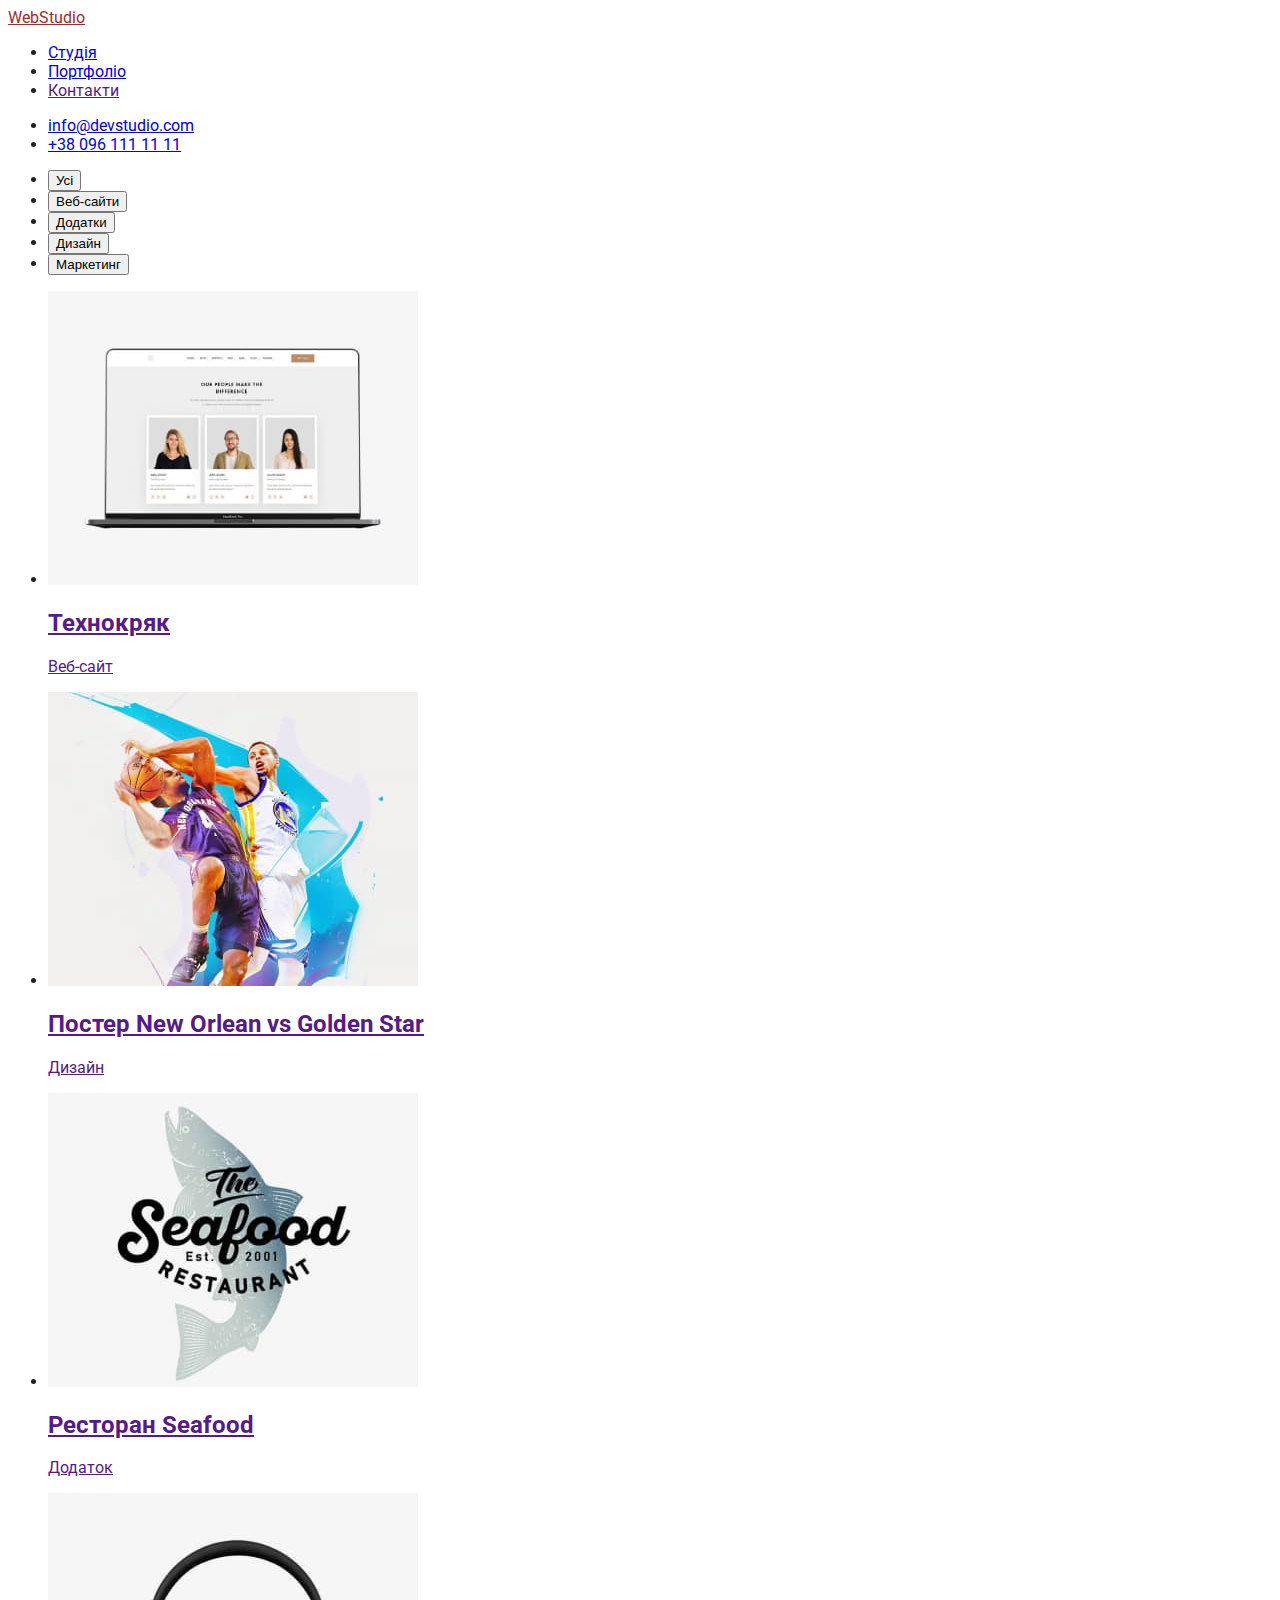
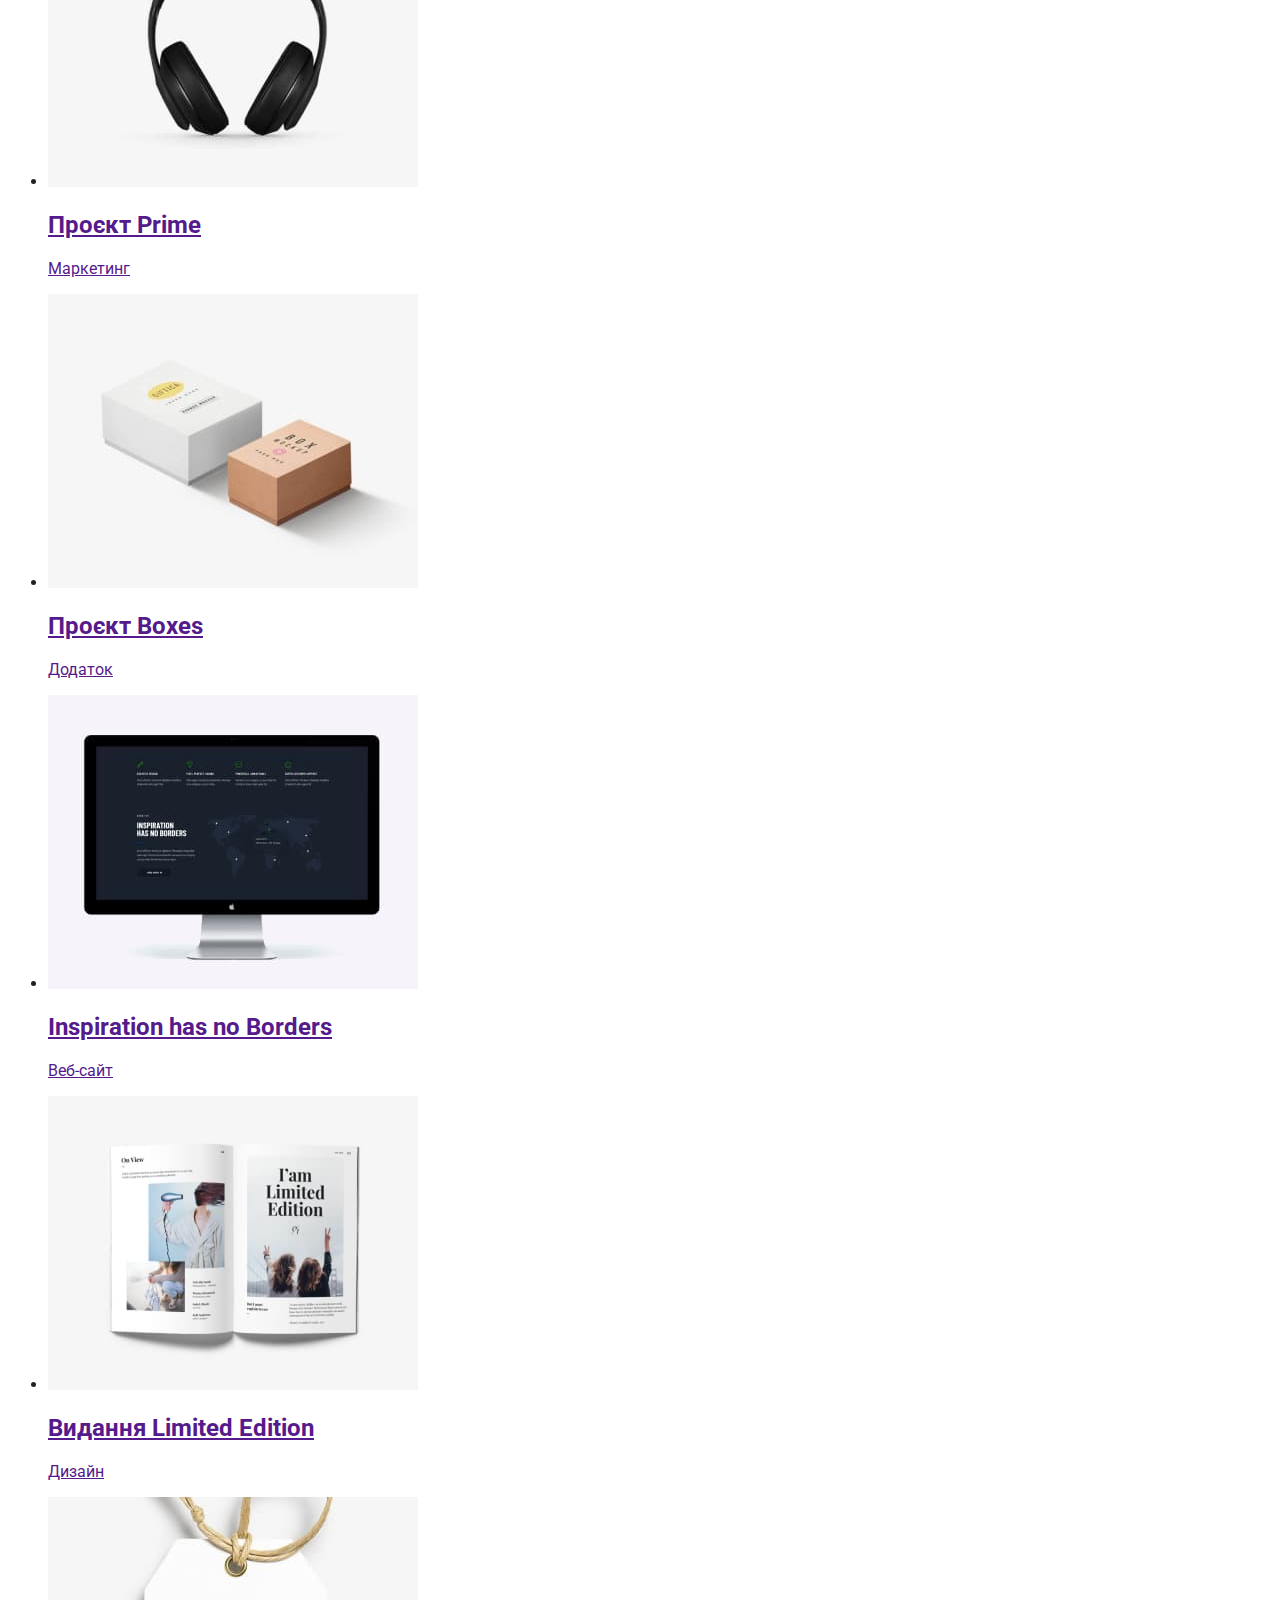
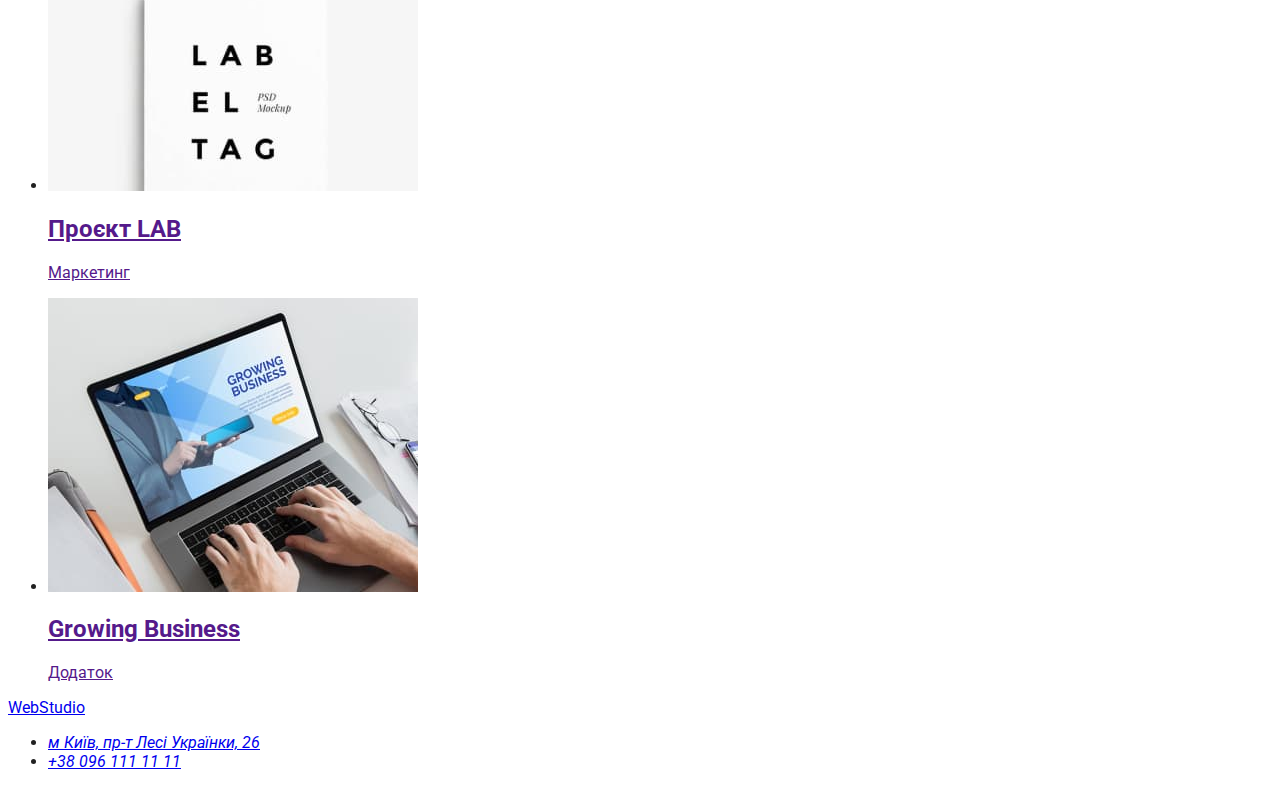
==== portfolio.html @ 3c9c964d "7" ====
<!DOCTYPE html>
<html lang="en">
<head>
    <meta charset="UTF-8">
    <meta http-equiv="X-UA-Compatible" content="IE=edge">
    <meta name="viewport" content="width=device-width, initial-scale=1.0">
    <title>portfolio</title>
        <link rel="preconnect" href="https://fonts.googleapis.com">
        <link rel="preconnect" href="https://fonts.gstatic.com" crossorigin>
        <link href="https://fonts.googleapis.com/css2?family=Raleway:wght@700&family=Roboto:wght@400;500;700;900&display=swap" rel="stylesheet">
        <link rel="stylesheet" href="./css/styles.css">
</head>
<body>
        <!-- header -->
        <header>
            <nav>
                <a href="./index.html" class="logo">WebStudio</a>
                <ul>
                    <li><a href="./index.html">Студія</a></li>
                    <li><a href="./portfolio.html">Портфоліо</a></li>
                    <li><a href="">Контакти</a></li>
                </ul>
            </nav>
            <ul>
                <li><a href="mailto:info@devstudio.com">info@devstudio.com</a></li>
                <li><a href="tel:+380961111111">+38 096 111 11 11</a></li>
            </ul>
        </header>
        <!-- main -->
        <main>
            <!-- navigation -->
            <ul>
                <li><button type="button">Усі</button></li>
                <li><button type="button">Веб-сайти</button></li>
                <li><button type="button">Додатки</button></li>
                <li><button type="button">Дизайн</button></li>
                <li><button type="button">Маркетинг</button></li>
            </ul>
            <!-- main content -->
            <ul>
                <li>
                    <a href="">
                        <img src="./images/tehnockryak.jpg" alt="tehnockryak" width="370">
                        <h2>Технокряк</h2>
                        <p>Веб-сайт</p>
                    </a>
                </li>
                <li>
                    <a href="">
                        <img src="./images/poster.jpg" alt="poster" width="370">
                        <h2>Постер New Orlean vs Golden Star</h2>
                        <p>Дизайн</p>
                    </a>
                </li>
                <li>
                    <a href="">
                        <img src="./images/seafood.jpg" alt="seafood" width="370">
                        <h2>Ресторан Seafood</h2>
                        <p>Додаток</p>
                    </a>
                </li>
                <li>
                    <a href="">
                        <img src="./images/prime.jpg" alt="prime" width="370">
                        <h2>Проєкт Prime</h2>
                        <p>Маркетинг</p>
                    </a>
                </li>
                <li>
                    <a href="">
                        <img src="./images/boxes.jpg" alt="boxes" width="370">
                        <h2>Проєкт Boxes</h2>
                        <p>Додаток</p>
                    </a>
                </li>
                <li>
                    <a href="">
                        <img src="./images/inspiration.jpg" alt="inspiration" width="370">
                        <h2>Inspiration has no Borders</h2>
                        <p>Веб-сайт</p>
                    </a>
                </li>
                <li>
                    <a href="">
                        <img src="./images/izdanie.jpg" alt="izdanie" width="370">
                        <h2>Видання Limited Edition</h2>
                        <p>Дизайн</p>
                    </a>
                </li>
                <li>
                    <a href="">
                        <img src="./images/projekt-lab.jpg" alt="projekt-lab" width="370">
                        <h2>Проєкт LAB</h2>
                        <p>Маркетинг</p>
                    </a>
                </li>
                <li>
                    <a href="">
                        <img src="./images/growing-business.jpg" alt="growing-business" width="370">
                        <h2>Growing Business</h2>
                        <p>Додаток</p>
                    </a>
                </li>
            </ul>
        </main>
        <footer>
            <a href="./index.html">WebStudio</a>
            <address>
                <ul>
                    <li><a href=«посилання на google map" target="_blank" rel="noopener noreferrer">м Київ, пр-т Лесі Українки, 26</a></li>
                    <li><a href="tel:+380961111111">+38 096 111 11 11</a></li>
                </ul>
            </address>
        </footer>
</body>
</html>
---- css/styles.css ----
body {
    color: #212121;
    font-family: 'Raleway', sans-serif;
    font-family: 'Roboto', sans-serif;
}
/* portfolio */
.logo {
    color:brown;
    Font size: 26px;
    Line height: 31px;
    Line height: 100%;
    Align: Left;
    Vertical align: Top;
    Letter spacing: 3%;
}
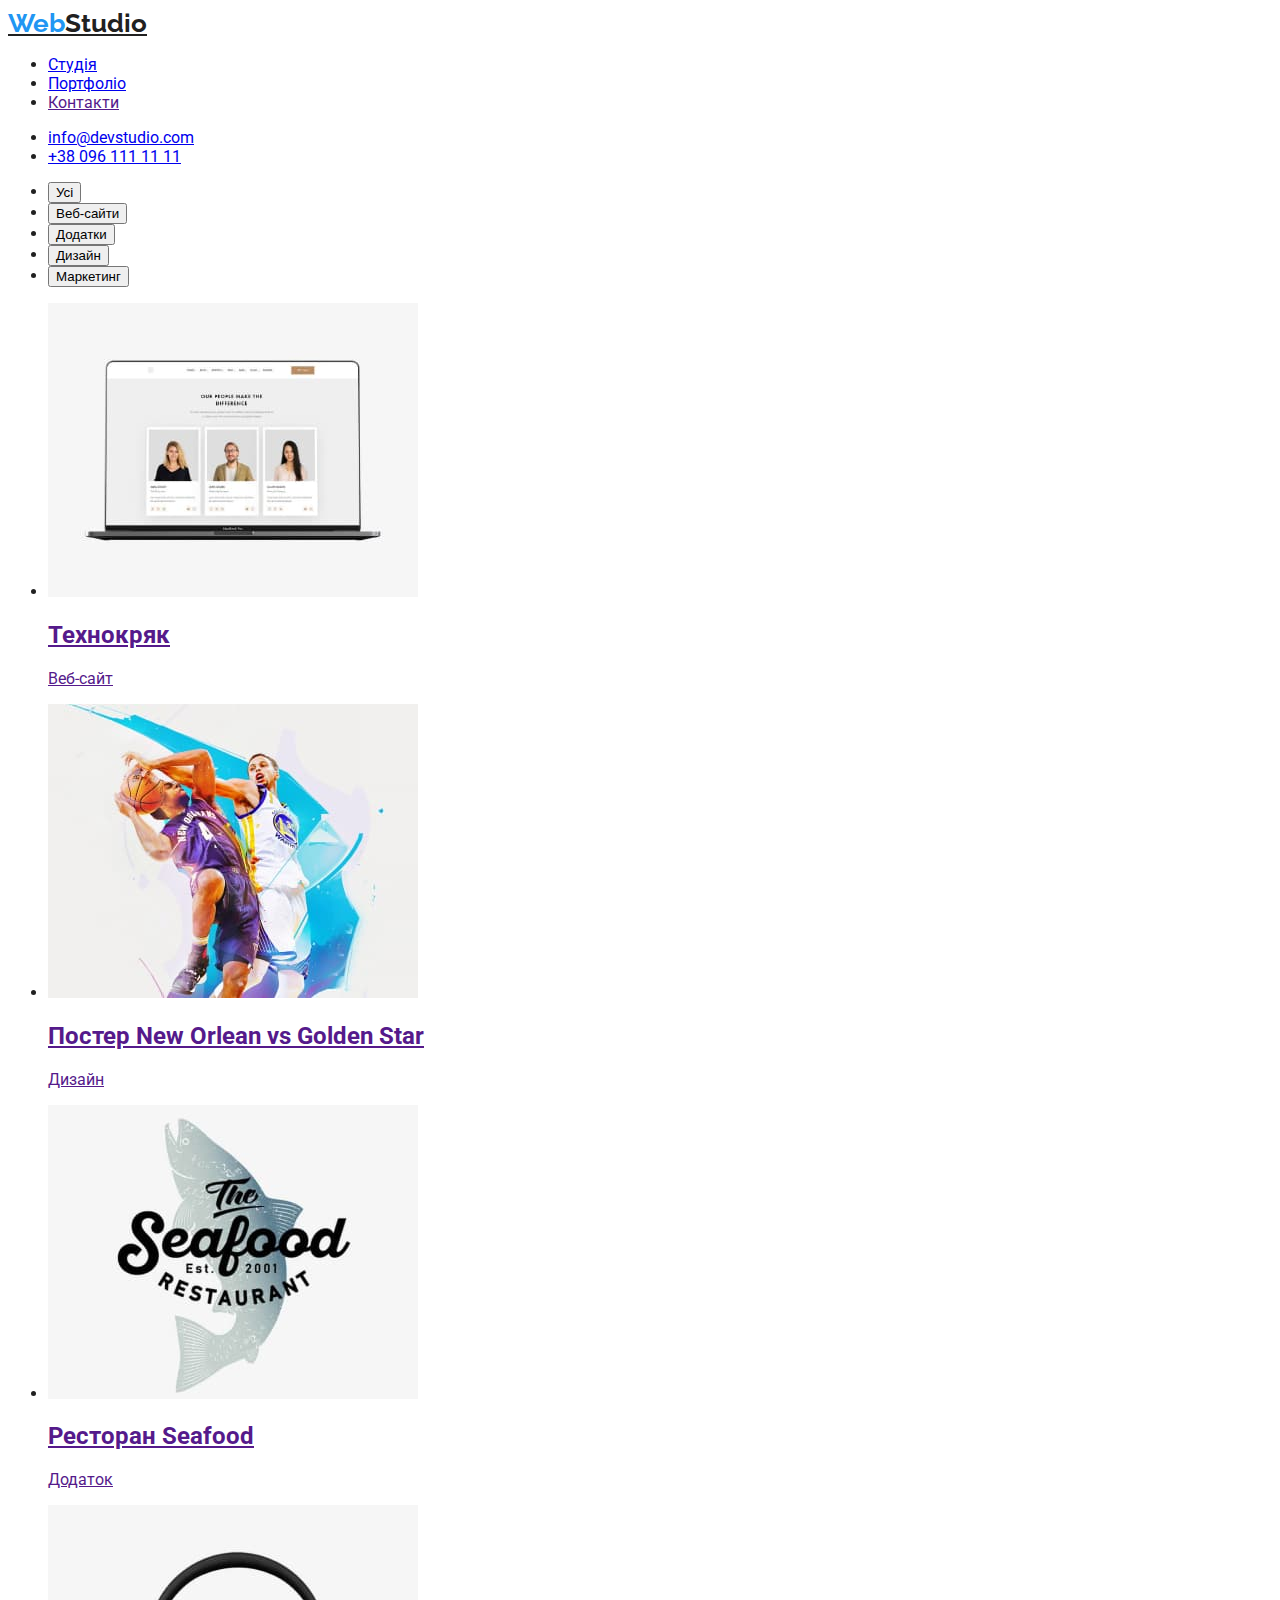
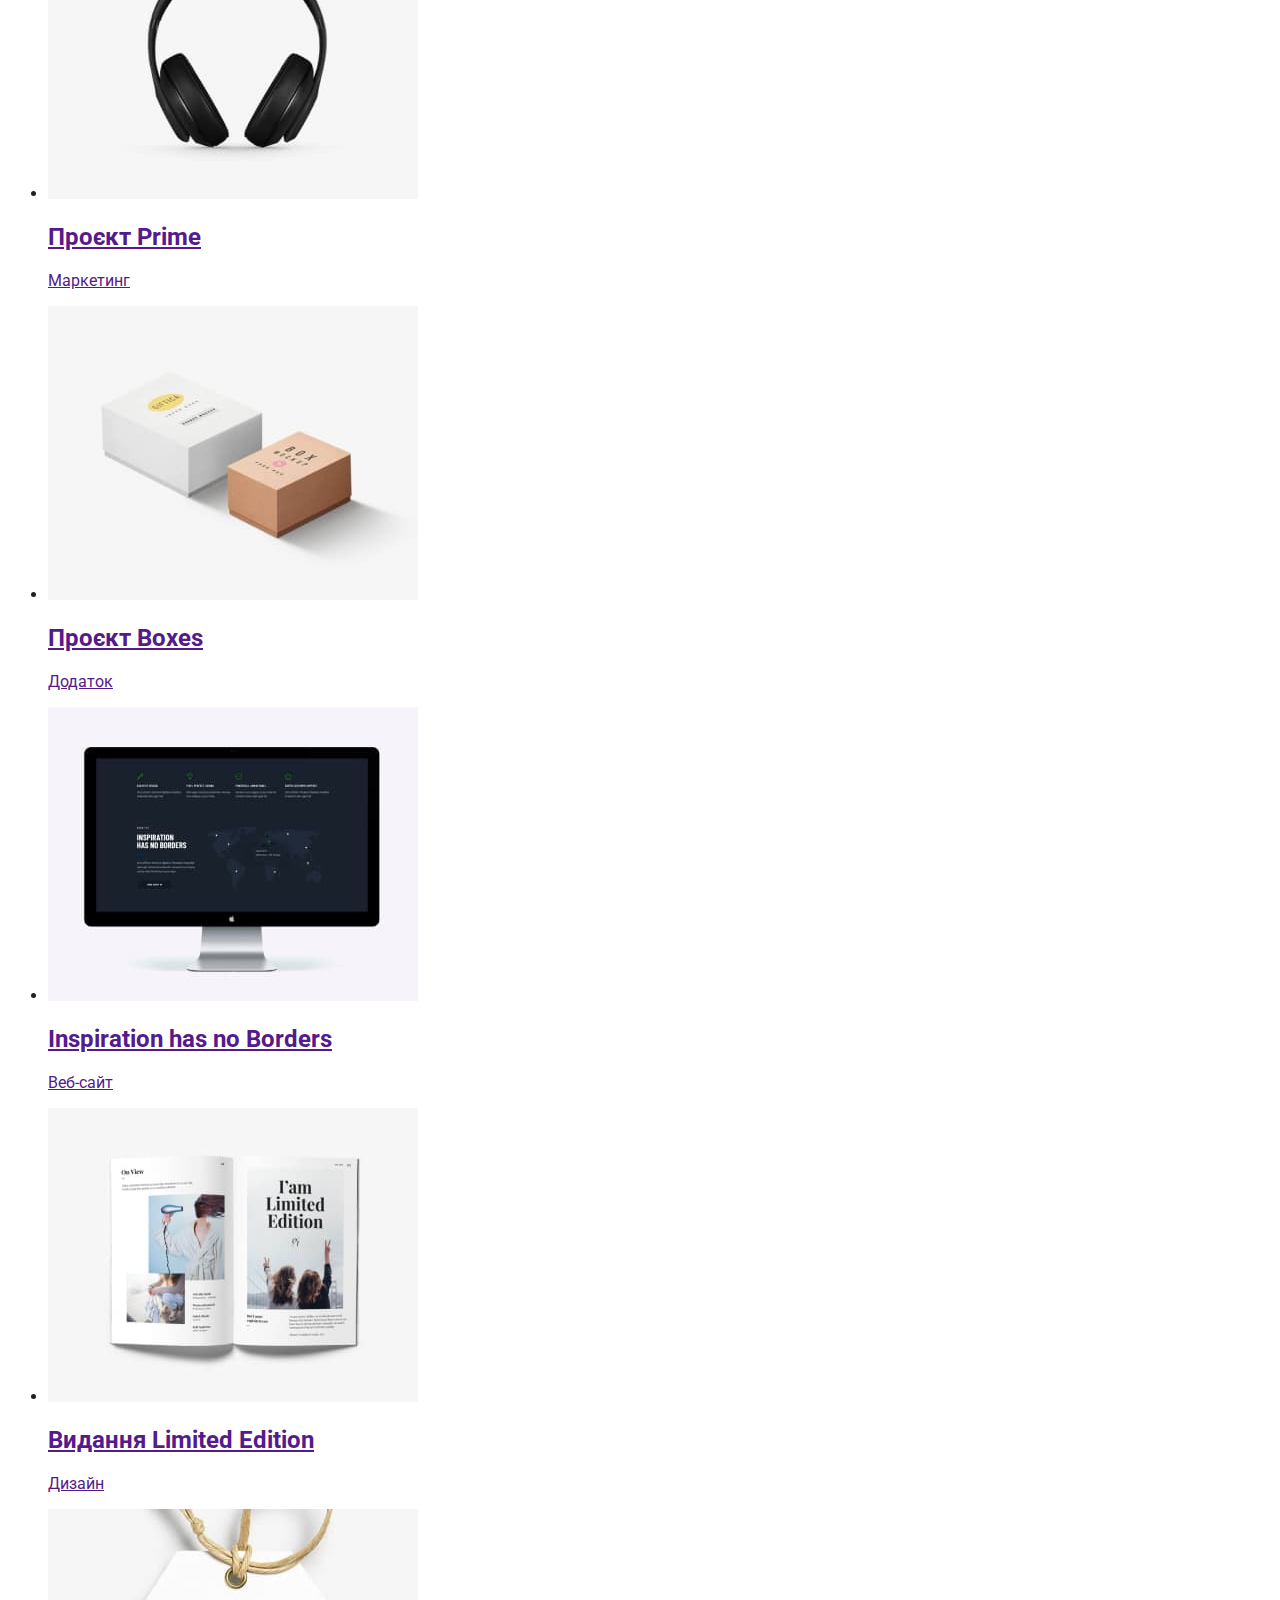
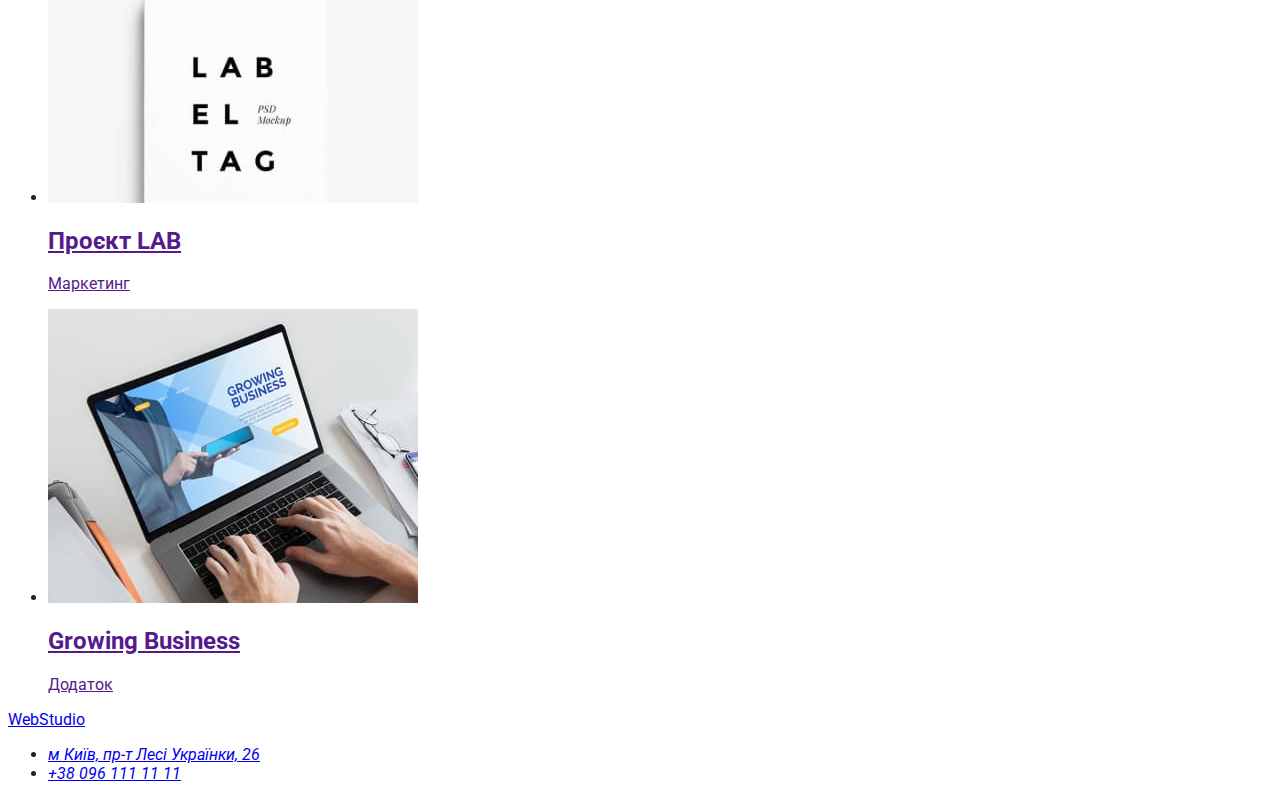
==== commit a4f94503: "as" ====
--- a/portfolio.html
+++ b/portfolio.html
@@ -14,14 +14,14 @@
         <!-- header -->
         <header>
             <nav>
-                <a href="./index.html" class="logo">WebStudio</a>
+                <a href="./index.html" class="logo"><span class="logo-web">Web</span><span class="logo-studio">Studio</span></a>
                 <ul>
                     <li><a href="./index.html">Студія</a></li>
                     <li><a href="./portfolio.html">Портфоліо</a></li>
                     <li><a href="">Контакти</a></li>
                 </ul>
             </nav>
-            <ul>
+            <ul class="contact">
                 <li><a href="mailto:info@devstudio.com">info@devstudio.com</a></li>
                 <li><a href="tel:+380961111111">+38 096 111 11 11</a></li>
             </ul>
--- a/css/styles.css
+++ b/css/styles.css
@@ -1,16 +1,16 @@
-
 body {
     color: #212121;
     font-family: 'Raleway', sans-serif;
     font-family: 'Roboto', sans-serif;
 }
-/* portfolio */
+
 .logo {
-    color:brown;
-    Font size: 26px;
-    Line height: 31px;
-    Line height: 100%;
-    Align: Left;
-    Vertical align: Top;
-    Letter spacing: 3%;
+    font-family: 'Raleway';
+    color: #212121;
+    font-weight: 700;
+    font-size: 26px;
+    line-height: 1.19;
+}
+.logo-web {
+    color: #2196f3;
 }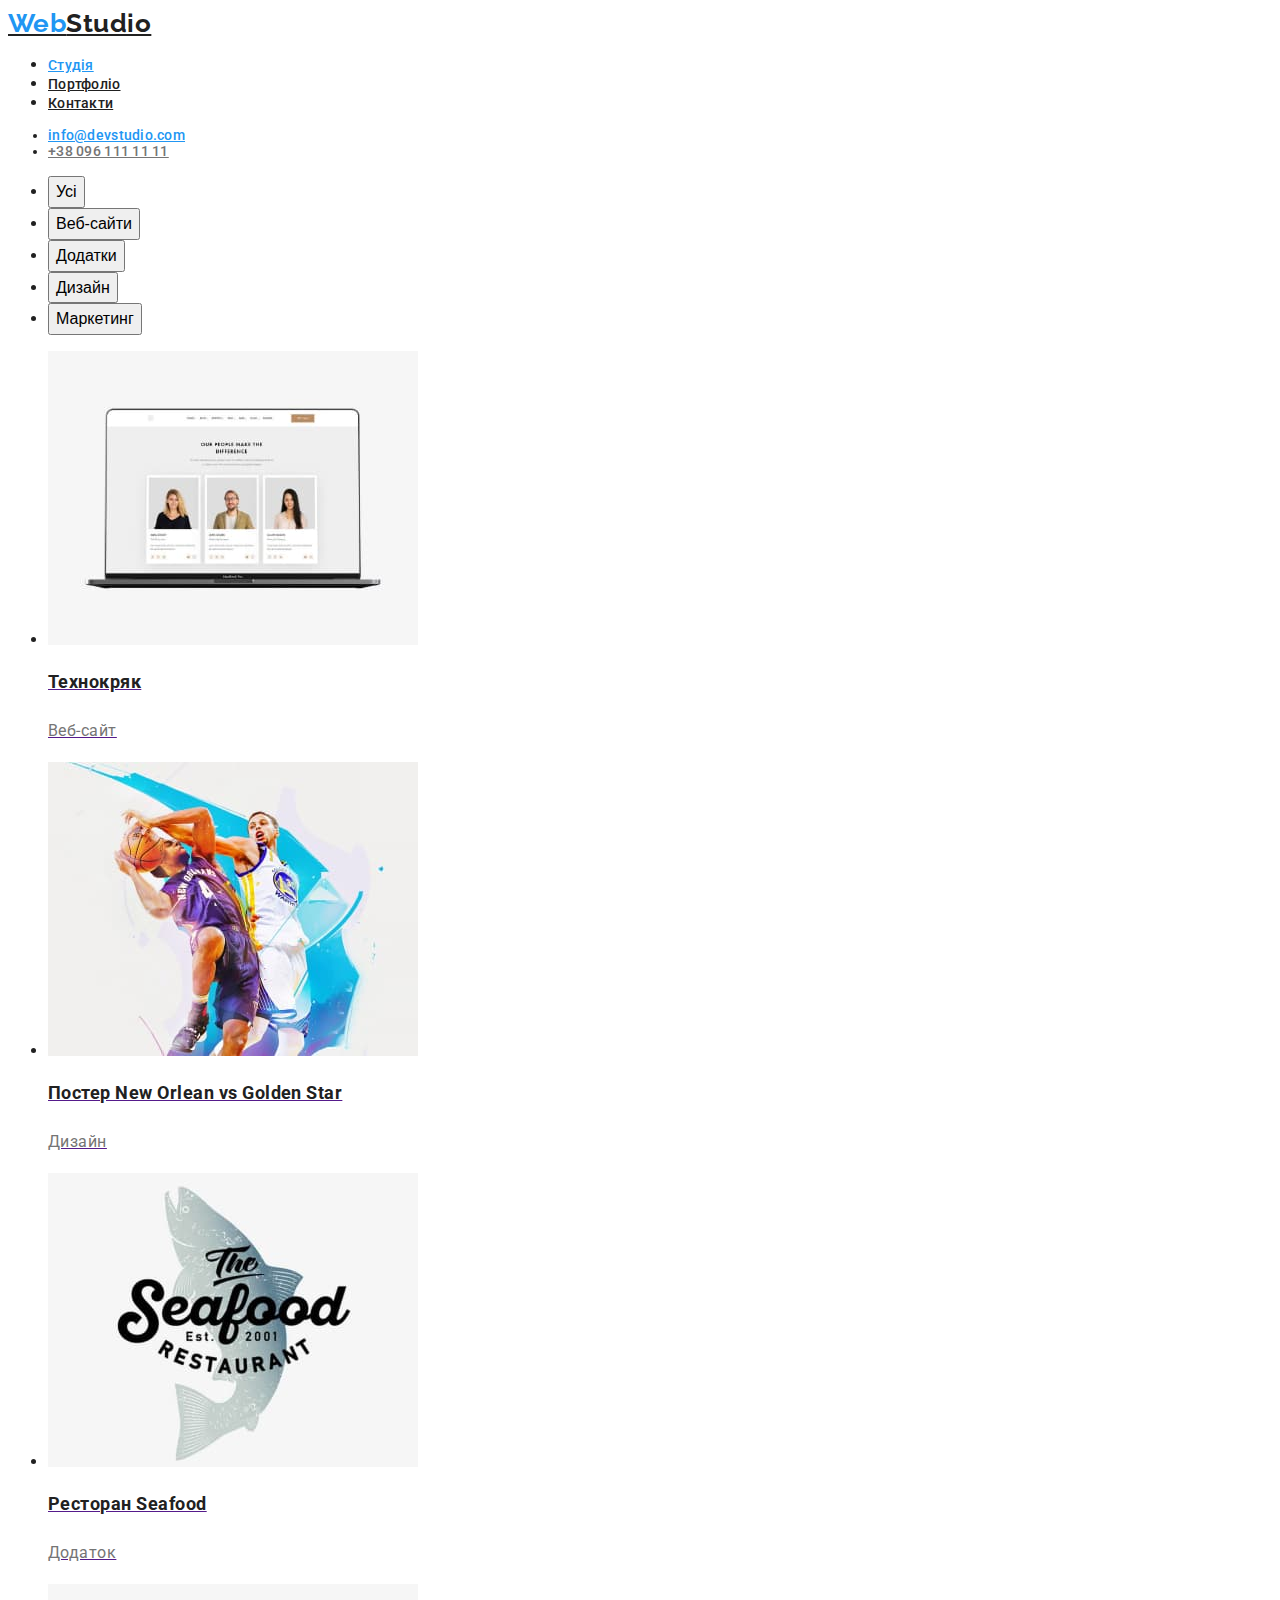
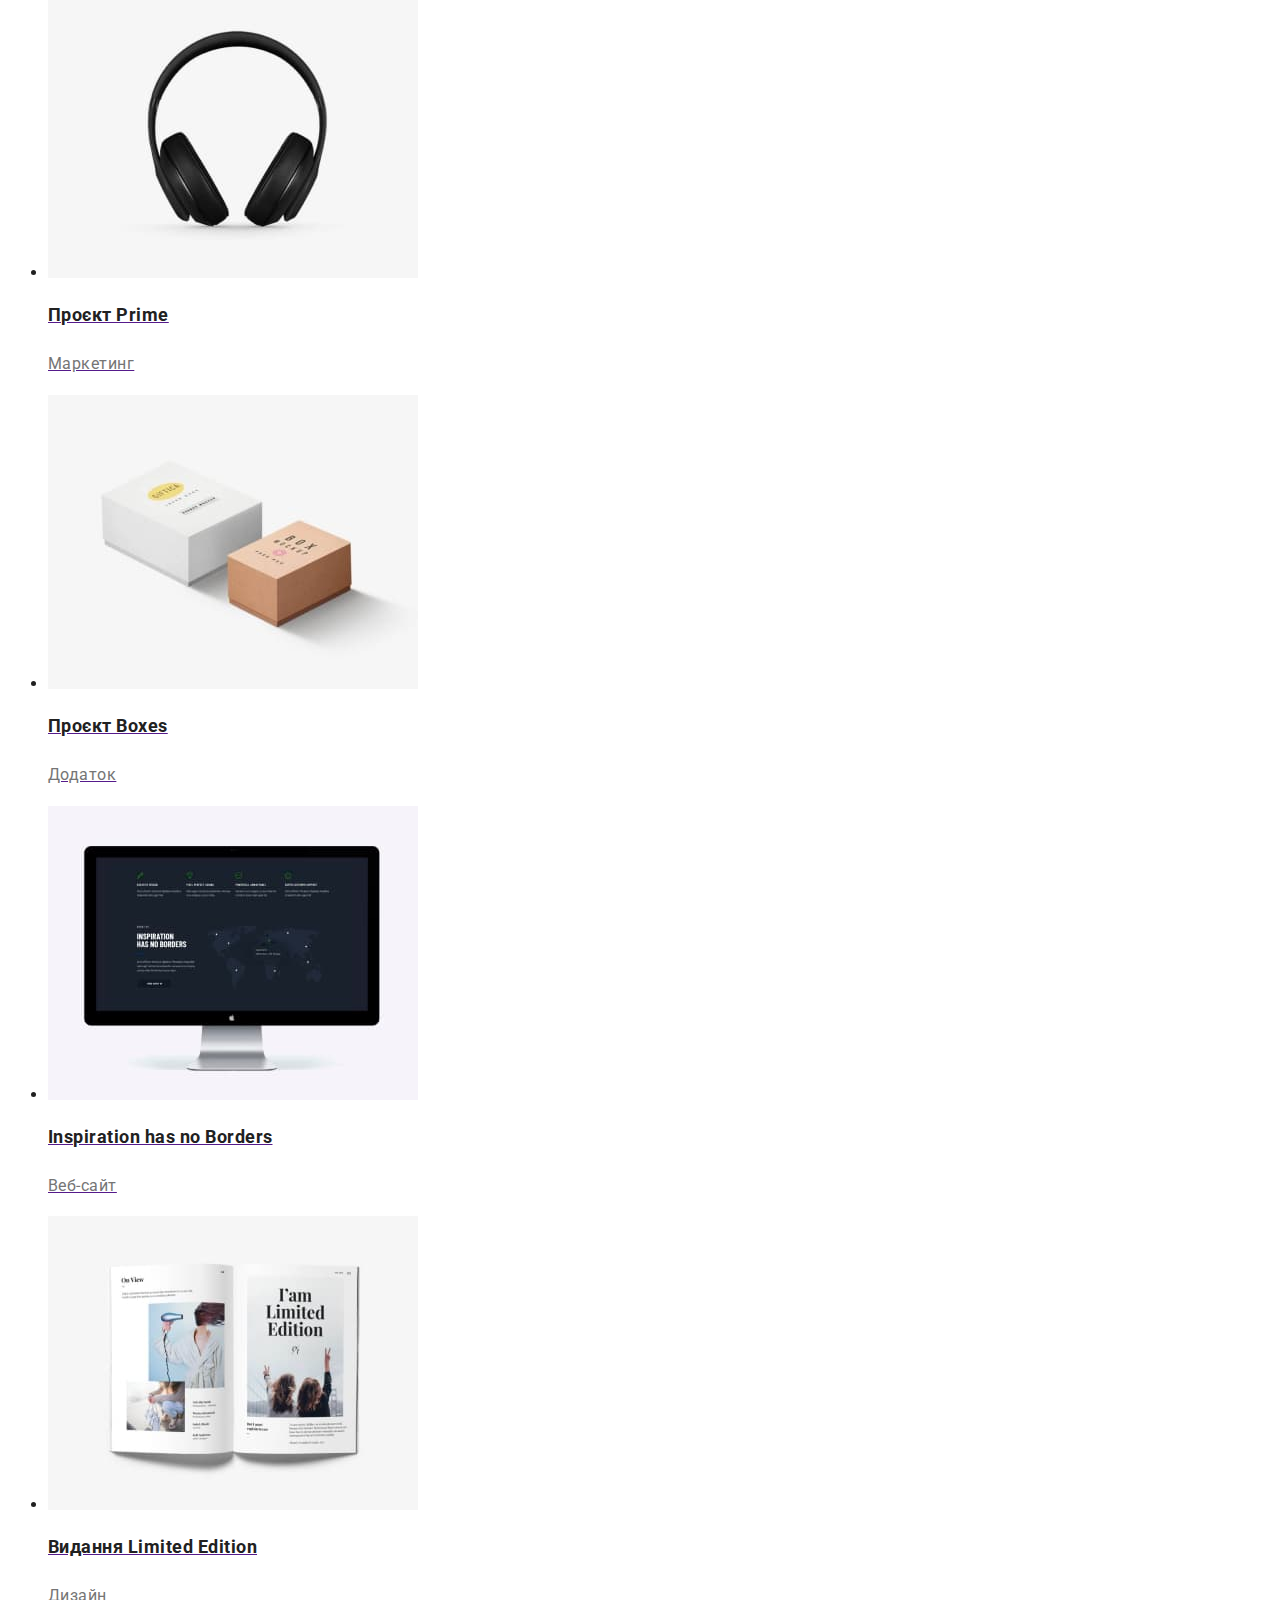
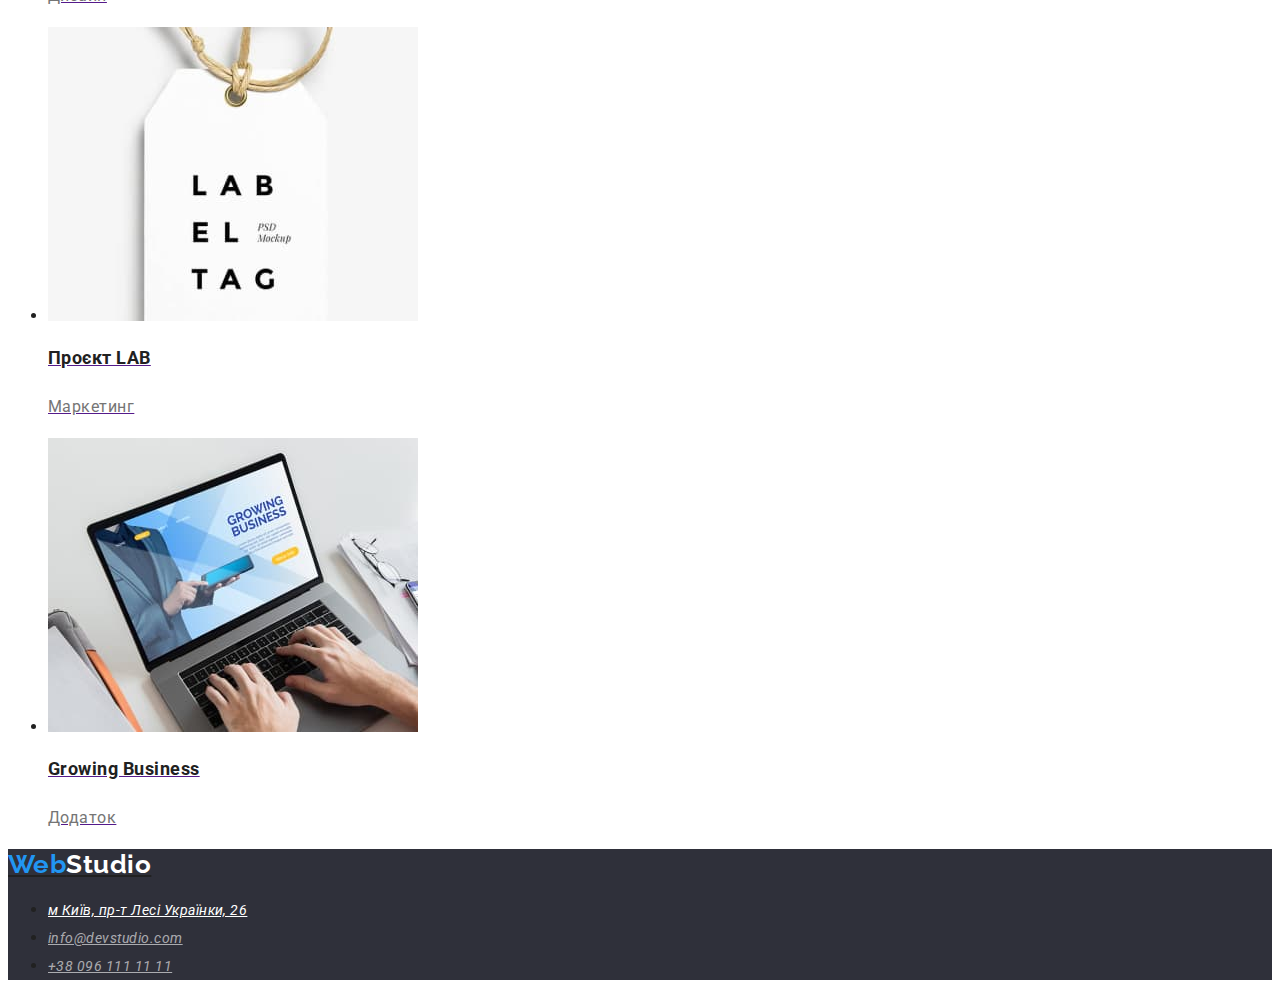
==== commit 65f3ea1a: ";;" ====
--- a/portfolio.html
+++ b/portfolio.html
@@ -16,99 +16,100 @@
             <nav>
                 <a href="./index.html" class="logo"><span class="logo-web">Web</span><span class="logo-studio">Studio</span></a>
                 <ul>
-                    <li><a href="./index.html">Студія</a></li>
-                    <li><a href="./portfolio.html">Портфоліо</a></li>
-                    <li><a href="">Контакти</a></li>
+                    <li><a href="./index.html" class="head-nav-blu">Студія</a></li>
+                    <li><a href="./portfolio.html" class="head-nav">Портфоліо</a></li>
+                    <li><a href="" class="head-nav">Контакти</a></li>
                 </ul>
             </nav>
             <ul class="contact">
-                <li><a href="mailto:info@devstudio.com">info@devstudio.com</a></li>
-                <li><a href="tel:+380961111111">+38 096 111 11 11</a></li>
+                <li><a href="mailto:info@devstudio.com" class="head-nav-blu">info@devstudio.com</a></li>
+                <li><a href="tel:+380961111111" class="telephone-number">+38 096 111 11 11</a></li>
             </ul>
         </header>
         <!-- main -->
         <main>
             <!-- navigation -->
             <ul>
-                <li><button type="button">Усі</button></li>
-                <li><button type="button">Веб-сайти</button></li>
-                <li><button type="button">Додатки</button></li>
-                <li><button type="button">Дизайн</button></li>
-                <li><button type="button">Маркетинг</button></li>
+                <li><button type="button" class="button">Усі</button></li>
+                <li><button type="button" class="button">Веб-сайти</button></li>
+                <li><button type="button" class="button">Додатки</button></li>
+                <li><button type="button" class="button">Дизайн</button></li>
+                <li><button type="button" class="button">Маркетинг</button></li>
             </ul>
             <!-- main content -->
             <ul>
                 <li>
                     <a href="">
-                        <img src="./images/tehnockryak.jpg" alt="tehnockryak" width="370">
-                        <h2>Технокряк</h2>
-                        <p>Веб-сайт</p>
+                        <img src="./images/tehnockryak.jpg" alt="tehnockryak" width="370" class="portfolio-img">
+                        <h2 class="portfolio-work">Технокряк</h2>
+                        <p class="portfolio-text">Веб-сайт</p>
                     </a>
                 </li>
                 <li>
                     <a href="">
-                        <img src="./images/poster.jpg" alt="poster" width="370">
-                        <h2>Постер New Orlean vs Golden Star</h2>
-                        <p>Дизайн</p>
+                        <img src="./images/poster.jpg" alt="poster" width="370" class="portfolio-img">
+                        <h2 class="portfolio-work">Постер New Orlean vs Golden Star</h2>
+                        <p class="portfolio-text">Дизайн</p>
                     </a>
                 </li>
                 <li>
                     <a href="">
-                        <img src="./images/seafood.jpg" alt="seafood" width="370">
-                        <h2>Ресторан Seafood</h2>
-                        <p>Додаток</p>
+                        <img src="./images/seafood.jpg" alt="seafood" width="370" class="portfolio-img">
+                        <h2 class="portfolio-work">Ресторан Seafood</h2>
+                        <p class="portfolio-text">Додаток</p>
                     </a>
                 </li>
                 <li>
                     <a href="">
-                        <img src="./images/prime.jpg" alt="prime" width="370">
-                        <h2>Проєкт Prime</h2>
-                        <p>Маркетинг</p>
+                        <img src="./images/prime.jpg" alt="prime" width="370" class="portfolio-img">
+                        <h2 class="portfolio-work">Проєкт Prime</h2>
+                        <p class="portfolio-text">Маркетинг</p>
                     </a>
                 </li>
                 <li>
                     <a href="">
-                        <img src="./images/boxes.jpg" alt="boxes" width="370">
-                        <h2>Проєкт Boxes</h2>
-                        <p>Додаток</p>
+                        <img src="./images/boxes.jpg" alt="boxes" width="370" class="portfolio-img">
+                        <h2 class="portfolio-work">Проєкт Boxes</h2>
+                        <p class="portfolio-text">Додаток</p>
                     </a>
                 </li>
                 <li>
                     <a href="">
-                        <img src="./images/inspiration.jpg" alt="inspiration" width="370">
-                        <h2>Inspiration has no Borders</h2>
-                        <p>Веб-сайт</p>
+                        <img src="./images/inspiration.jpg" alt="inspiration" width="370" class="portfolio-img">
+                        <h2 class="portfolio-work">Inspiration has no Borders</h2>
+                        <p class="portfolio-text">Веб-сайт</p>
                     </a>
                 </li>
                 <li>
                     <a href="">
-                        <img src="./images/izdanie.jpg" alt="izdanie" width="370">
-                        <h2>Видання Limited Edition</h2>
-                        <p>Дизайн</p>
+                        <img src="./images/izdanie.jpg" alt="izdanie" width="370" class="portfolio-img">
+                        <h2 class="portfolio-work">Видання Limited Edition</h2>
+                        <p class="portfolio-text">Дизайн</p>
                     </a>
                 </li>
                 <li>
                     <a href="">
-                        <img src="./images/projekt-lab.jpg" alt="projekt-lab" width="370">
-                        <h2>Проєкт LAB</h2>
-                        <p>Маркетинг</p>
+                        <img src="./images/projekt-lab.jpg" alt="projekt-lab" width="370" class="portfolio-img">
+                        <h2 class="portfolio-work">Проєкт LAB</h2>
+                        <p class="portfolio-text"≈ class="portfolio-text">Маркетинг</p>
                     </a>
                 </li>
                 <li>
                     <a href="">
-                        <img src="./images/growing-business.jpg" alt="growing-business" width="370">
-                        <h2>Growing Business</h2>
-                        <p>Додаток</p>
+                        <img src="./images/growing-business.jpg" alt="growing-business" width="370" class="portfolio-img">
+                        <h2 class="portfolio-work">Growing Business</h2>
+                        <p class="portfolio-text">Додаток</p>
                     </a>
                 </li>
             </ul>
         </main>
         <footer>
-            <a href="./index.html">WebStudio</a>
+                <a href="./index.html" class="logo"><span class="logo-web">Web</span><span class="footer-studio">Studio</span></a>
             <address>
                 <ul>
-                    <li><a href=«посилання на google map" target="_blank" rel="noopener noreferrer">м Київ, пр-т Лесі Українки, 26</a></li>
-                    <li><a href="tel:+380961111111">+38 096 111 11 11</a></li>
+                    <li><a href=«посилання на google map" target="_blank" rel="noopener noreferrer" class="footer-adress">м Київ, пр-т Лесі Українки, 26</a></li>
+                    <li><a href="mailto:info@devstudio.com" class="footer-conract">info@devstudio.com</a></li>
+                    <li><a href="tel:+380961111111" class="footer-conract">+38 096 111 11 11</a></li>
                 </ul>
             </address>
         </footer>
--- a/css/styles.css
+++ b/css/styles.css
@@ -2,8 +2,10 @@
     color: #212121;
     font-family: 'Raleway', sans-serif;
     font-family: 'Roboto', sans-serif;
+    letter-spacing: 0.03em;
 }
 
+/* header */
 .logo {
     font-family: 'Raleway';
     color: #212121;
@@ -13,4 +15,84 @@
 }
 .logo-web {
     color: #2196f3;
-}+}
+/* head-nav */
+.head-nav,
+.contact {
+    color: #212121;
+    font-weight: 500;
+    font-size: 14px;
+    line-height: 1.14;
+    letter-spacing: 0.02em;
+}
+.head-nav-blu {
+    color: #2196F3;
+    font-weight: 500;
+    font-size: 14px;
+    line-height: 1.14;
+    letter-spacing: 0.02em;
+}
+.telephone-number {
+    color: #757575;
+    font-weight: 500;
+    font-size: 14px;
+    line-height: 1.14;
+    letter-spacing: 0.02em;
+}
+
+/* footer  */
+footer {
+    background-color: #2F303A;
+}
+.footer-conract {
+    color: rgba(255, 255, 255, 0.6);
+    font-size: 14px;
+    line-height: 2;
+
+}
+.footer-adress {
+    font-weight: 400;
+    font-size: 14px;
+    line-height: 2;
+    color:#ffffff
+}
+.footer-studio {
+    font-weight: 700;
+    font-size: 26px;
+    line-height: 1.19;
+    color:#ffffff
+}
+
+/* portfolio main */
+
+.button {
+    font-size: 16px;
+    line-height: 1.62;
+}
+.button :hover, :focus {
+    font-size: 16px;
+    line-height: 1.62;
+}
+
+
+.portfolio-img {
+    width: 370px;
+    height: 294px;
+    left: 215px;
+    top: 262px;
+}
+.portfolio-work {
+    color: #212121;
+    font-weight: 700;
+    font-size: 18px;
+    line-height: 2;
+}
+.portfolio-text {
+    font-family: 'Roboto';
+    font-size: 16px;
+    line-height: 1.87;
+    color: #757575;
+}
+
+
+/* main-page */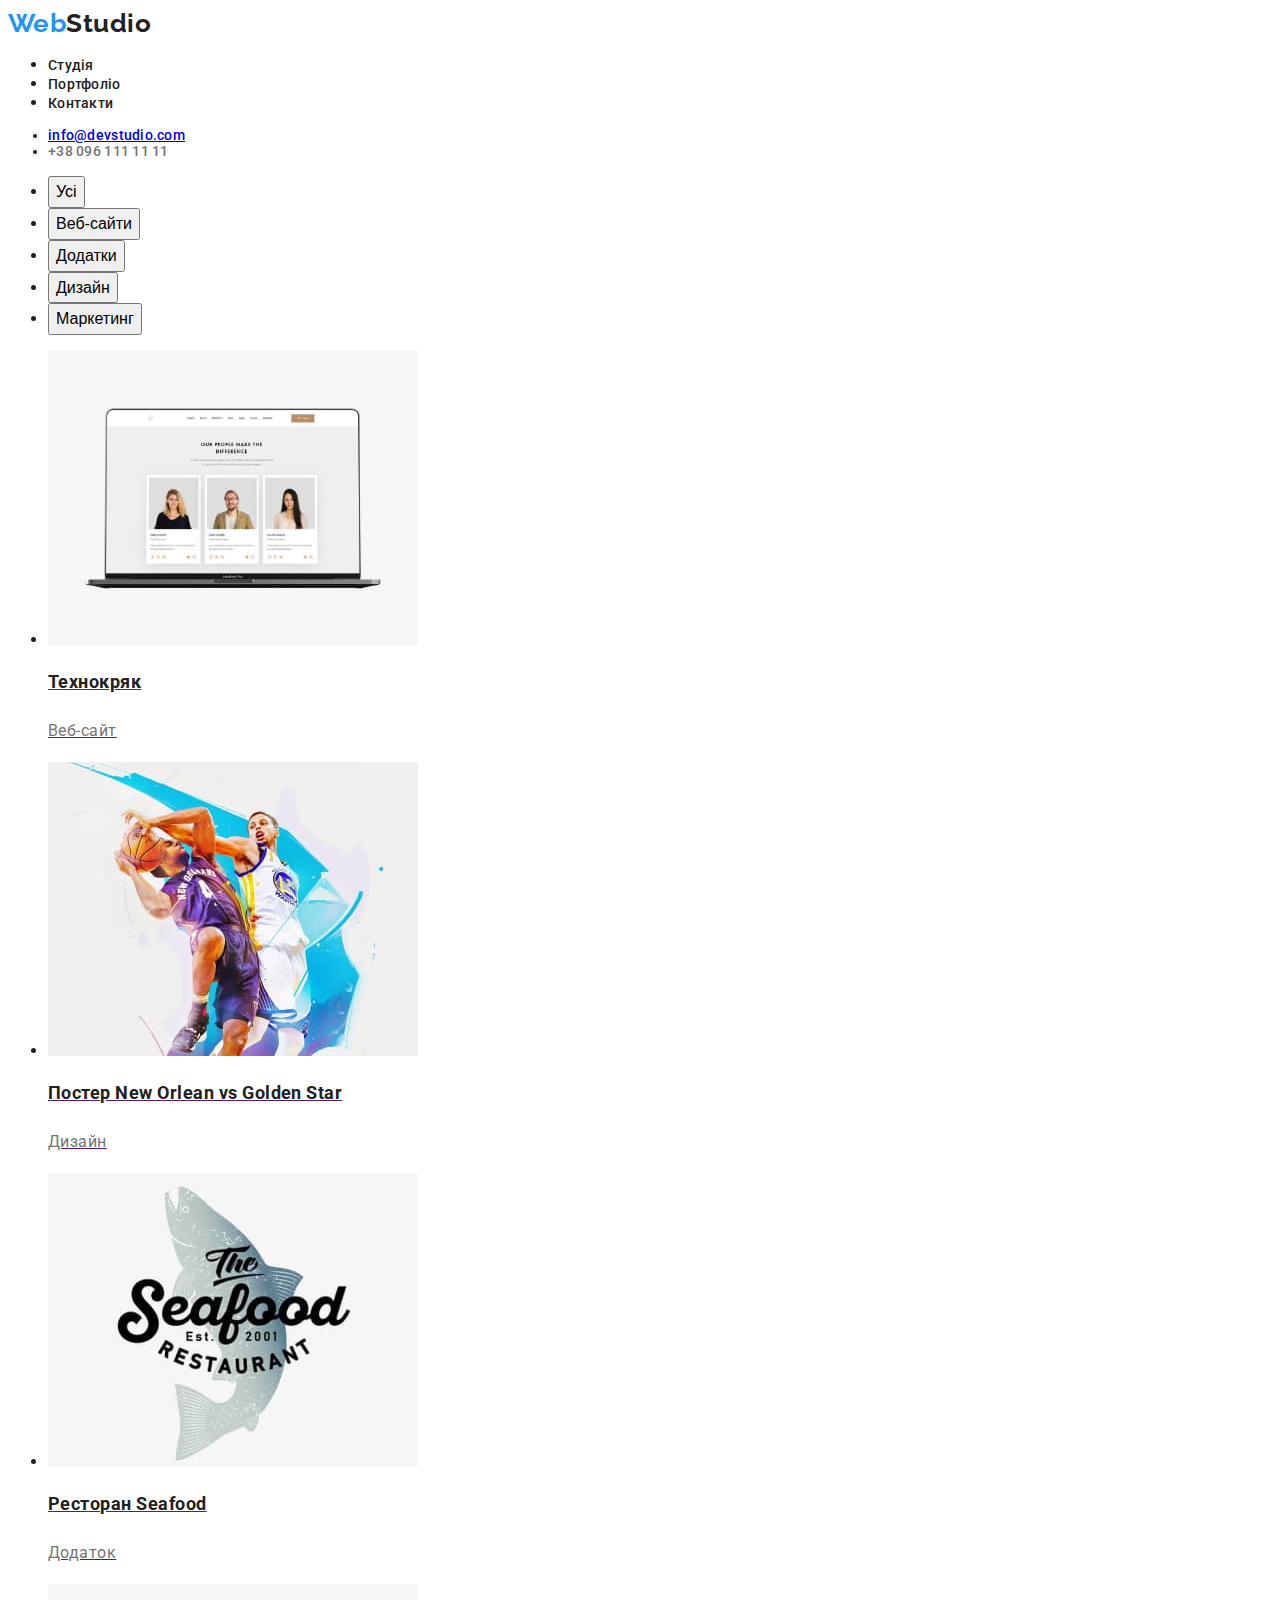
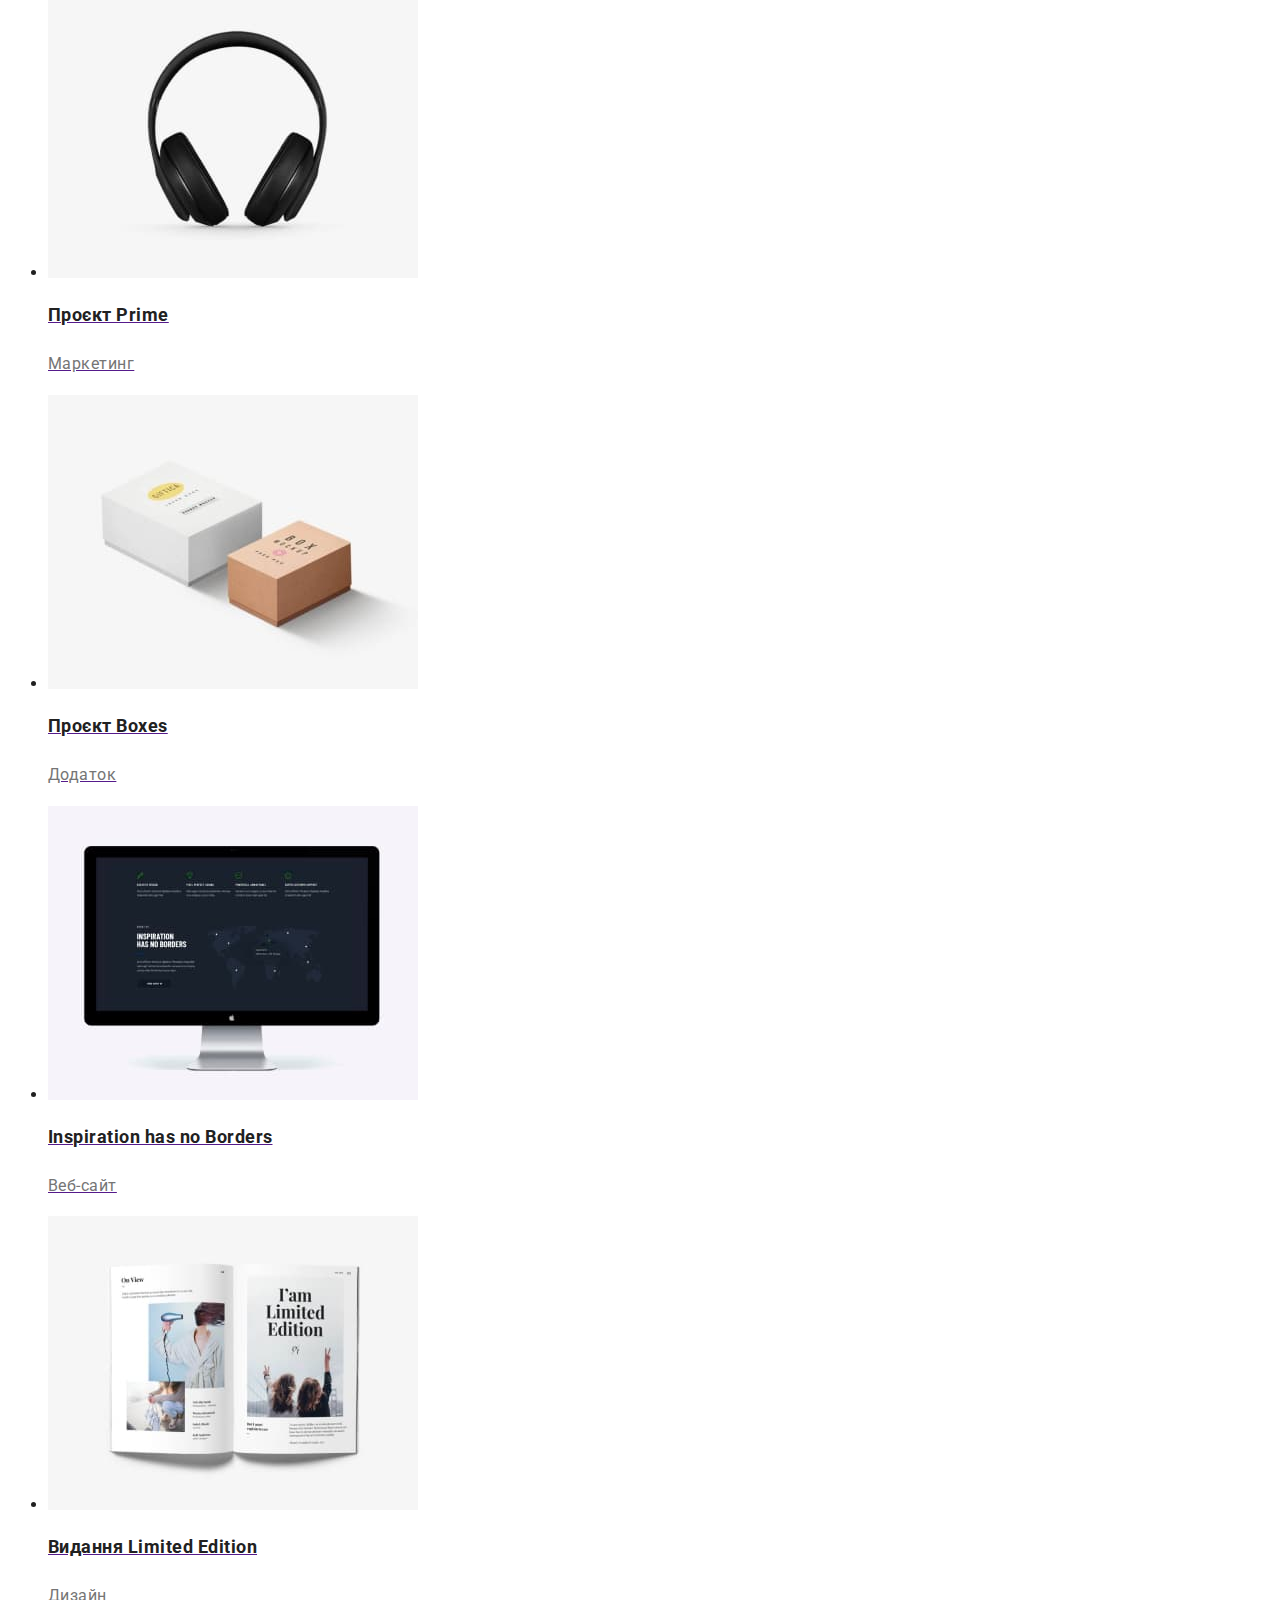
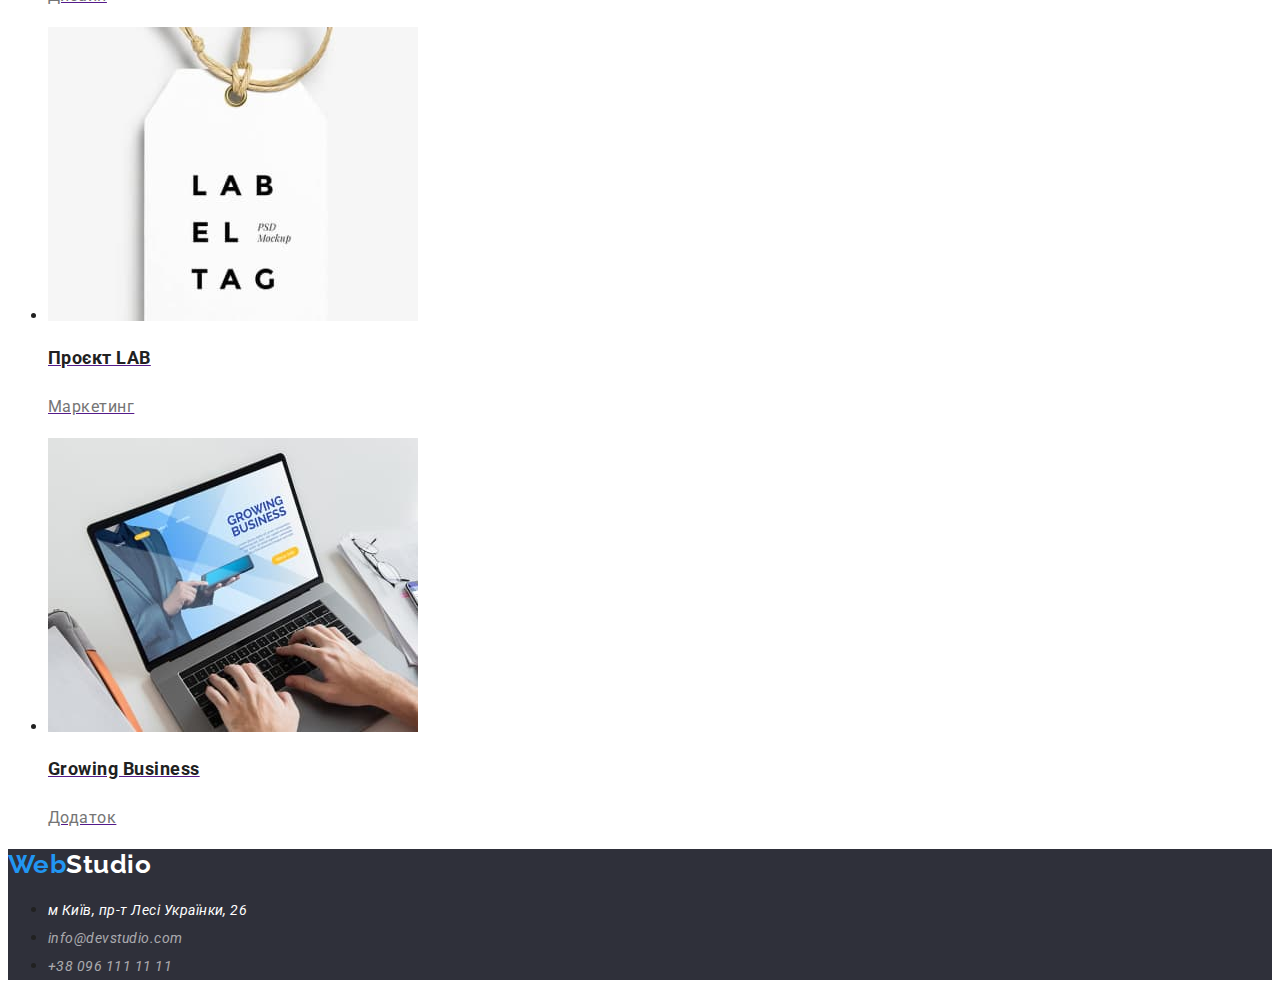
==== commit 512e3c11: "focus" ====
--- a/portfolio.html
+++ b/portfolio.html
@@ -16,7 +16,7 @@
             <nav>
                 <a href="./index.html" class="logo"><span class="logo-web">Web</span><span class="logo-studio">Studio</span></a>
                 <ul>
-                    <li><a href="./index.html" class="head-nav-blu">Студія</a></li>
+                    <li><a href="./index.html" class="head-nav">Студія</a></li>
                     <li><a href="./portfolio.html" class="head-nav">Портфоліо</a></li>
                     <li><a href="" class="head-nav">Контакти</a></li>
                 </ul>
@@ -91,7 +91,7 @@
                     <a href="">
                         <img src="./images/projekt-lab.jpg" alt="projekt-lab" width="370" class="portfolio-img">
                         <h2 class="portfolio-work">Проєкт LAB</h2>
-                        <p class="portfolio-text"≈ class="portfolio-text">Маркетинг</p>
+                        <p class="portfolio-text">Маркетинг</p>
                     </a>
                 </li>
                 <li>
@@ -104,12 +104,12 @@
             </ul>
         </main>
         <footer>
-                <a href="./index.html" class="logo"><span class="logo-web">Web</span><span class="footer-studio">Studio</span></a>
+            <a href="./index.html" class="logo"><span class="logo-web">Web</span><span class="footer-studio">Studio</span></a>
             <address>
                 <ul>
                     <li><a href=«посилання на google map" target="_blank" rel="noopener noreferrer" class="footer-adress">м Київ, пр-т Лесі Українки, 26</a></li>
-                    <li><a href="mailto:info@devstudio.com" class="footer-conract">info@devstudio.com</a></li>
-                    <li><a href="tel:+380961111111" class="footer-conract">+38 096 111 11 11</a></li>
+                    <li><a href="mailto:info@devstudio.com" class="footer-contact">info@devstudio.com</a></li>
+                    <li><a href="tel:+380961111111" class="footer-contact">+38 096 111 11 11</a></li>
                 </ul>
             </address>
         </footer>
--- a/css/styles.css
+++ b/css/styles.css
@@ -12,6 +12,7 @@
     font-weight: 700;
     font-size: 26px;
     line-height: 1.19;
+    text-decoration: none;
 }
 .logo-web {
     color: #2196f3;
@@ -24,33 +25,33 @@
     font-size: 14px;
     line-height: 1.14;
     letter-spacing: 0.02em;
+    text-decoration: none;
 }
-.head-nav-blu {
+.head-nav :focus, :hover, :active{
     color: #2196F3;
-    font-weight: 500;
-    font-size: 14px;
-    line-height: 1.14;
-    letter-spacing: 0.02em;
 }
+
 .telephone-number {
     color: #757575;
     font-weight: 500;
     font-size: 14px;
     line-height: 1.14;
     letter-spacing: 0.02em;
+    text-decoration: none;
 }
 
 /* footer  */
 footer {
     background-color: #2F303A;
 }
-.footer-conract {
+.footer-contact {
     color: rgba(255, 255, 255, 0.6);
     font-size: 14px;
     line-height: 2;
-
+    text-decoration: none;
 }
 .footer-adress {
+    text-decoration: none;
     font-weight: 400;
     font-size: 14px;
     line-height: 2;
@@ -86,12 +87,14 @@
     font-weight: 700;
     font-size: 18px;
     line-height: 2;
+    text-decoration: none;
 }
 .portfolio-text {
     font-family: 'Roboto';
     font-size: 16px;
     line-height: 1.87;
     color: #757575;
+    text-decoration: none;
 }
 
 
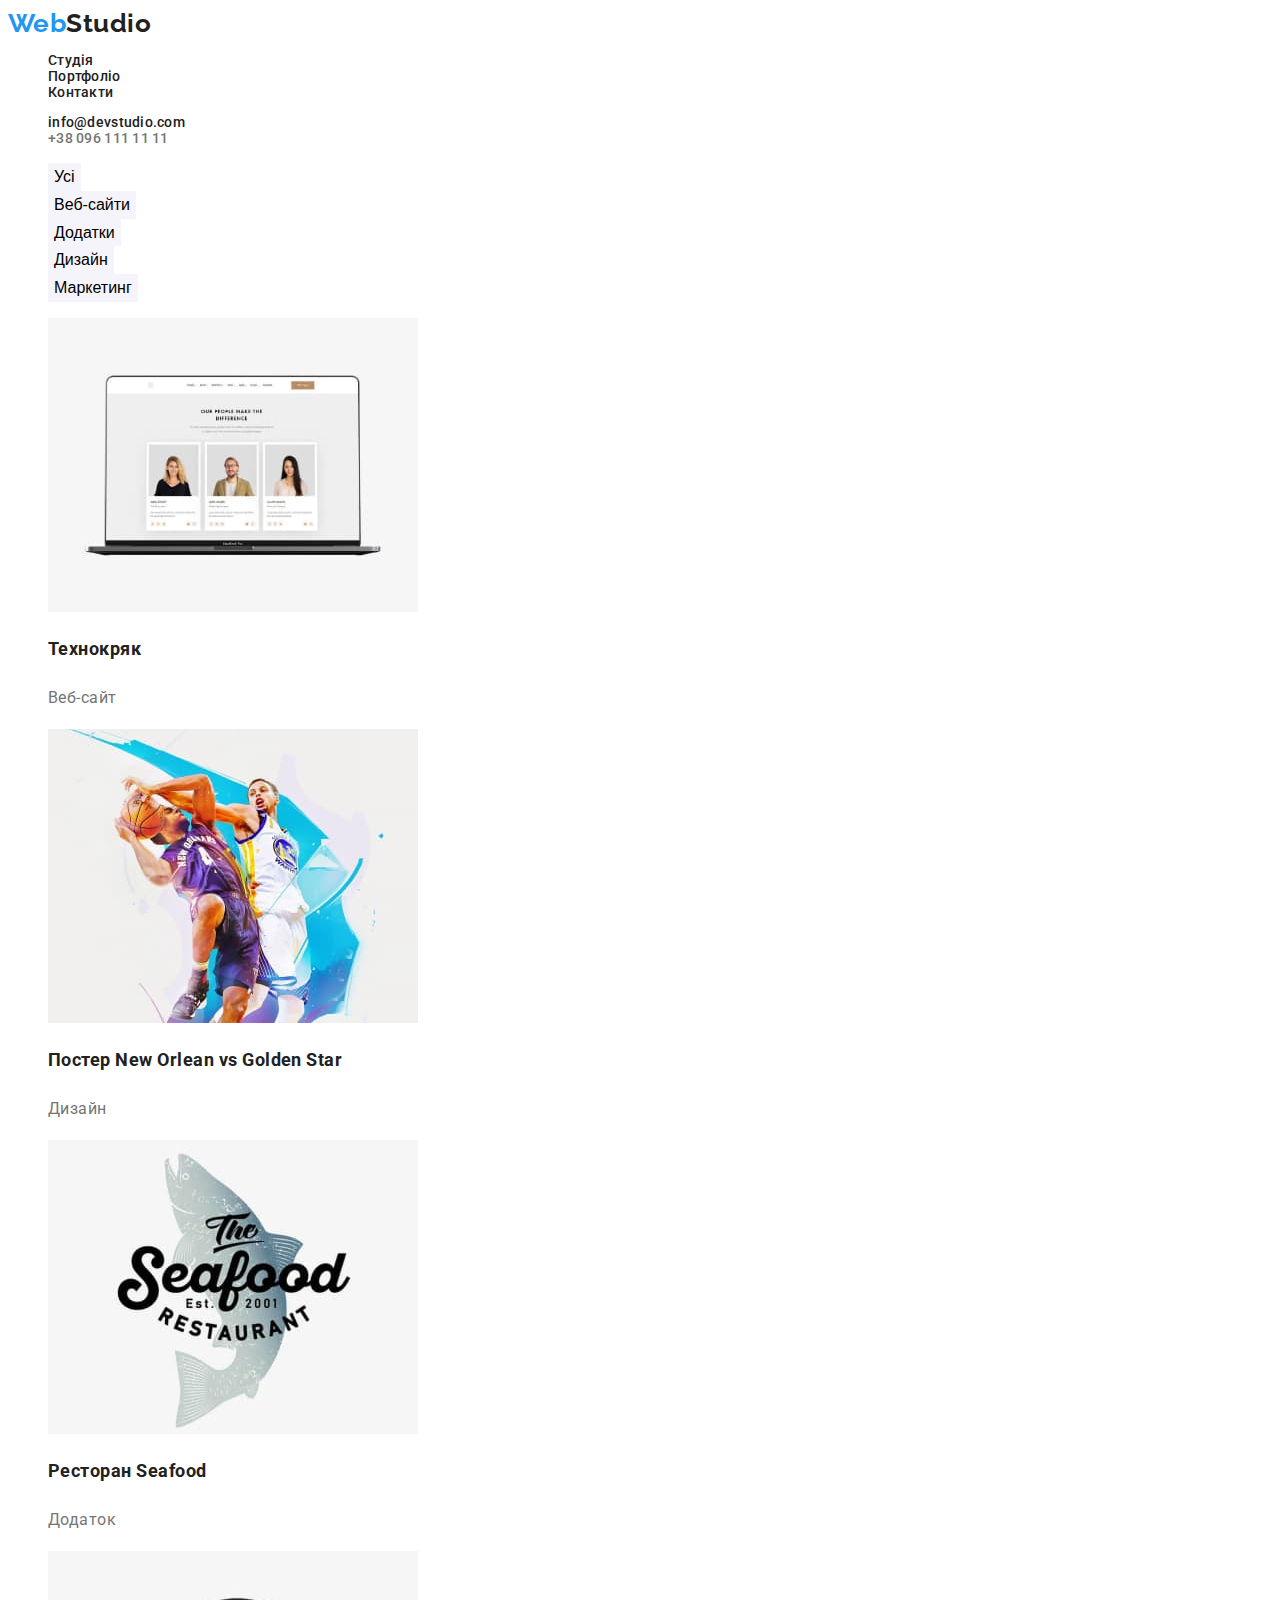
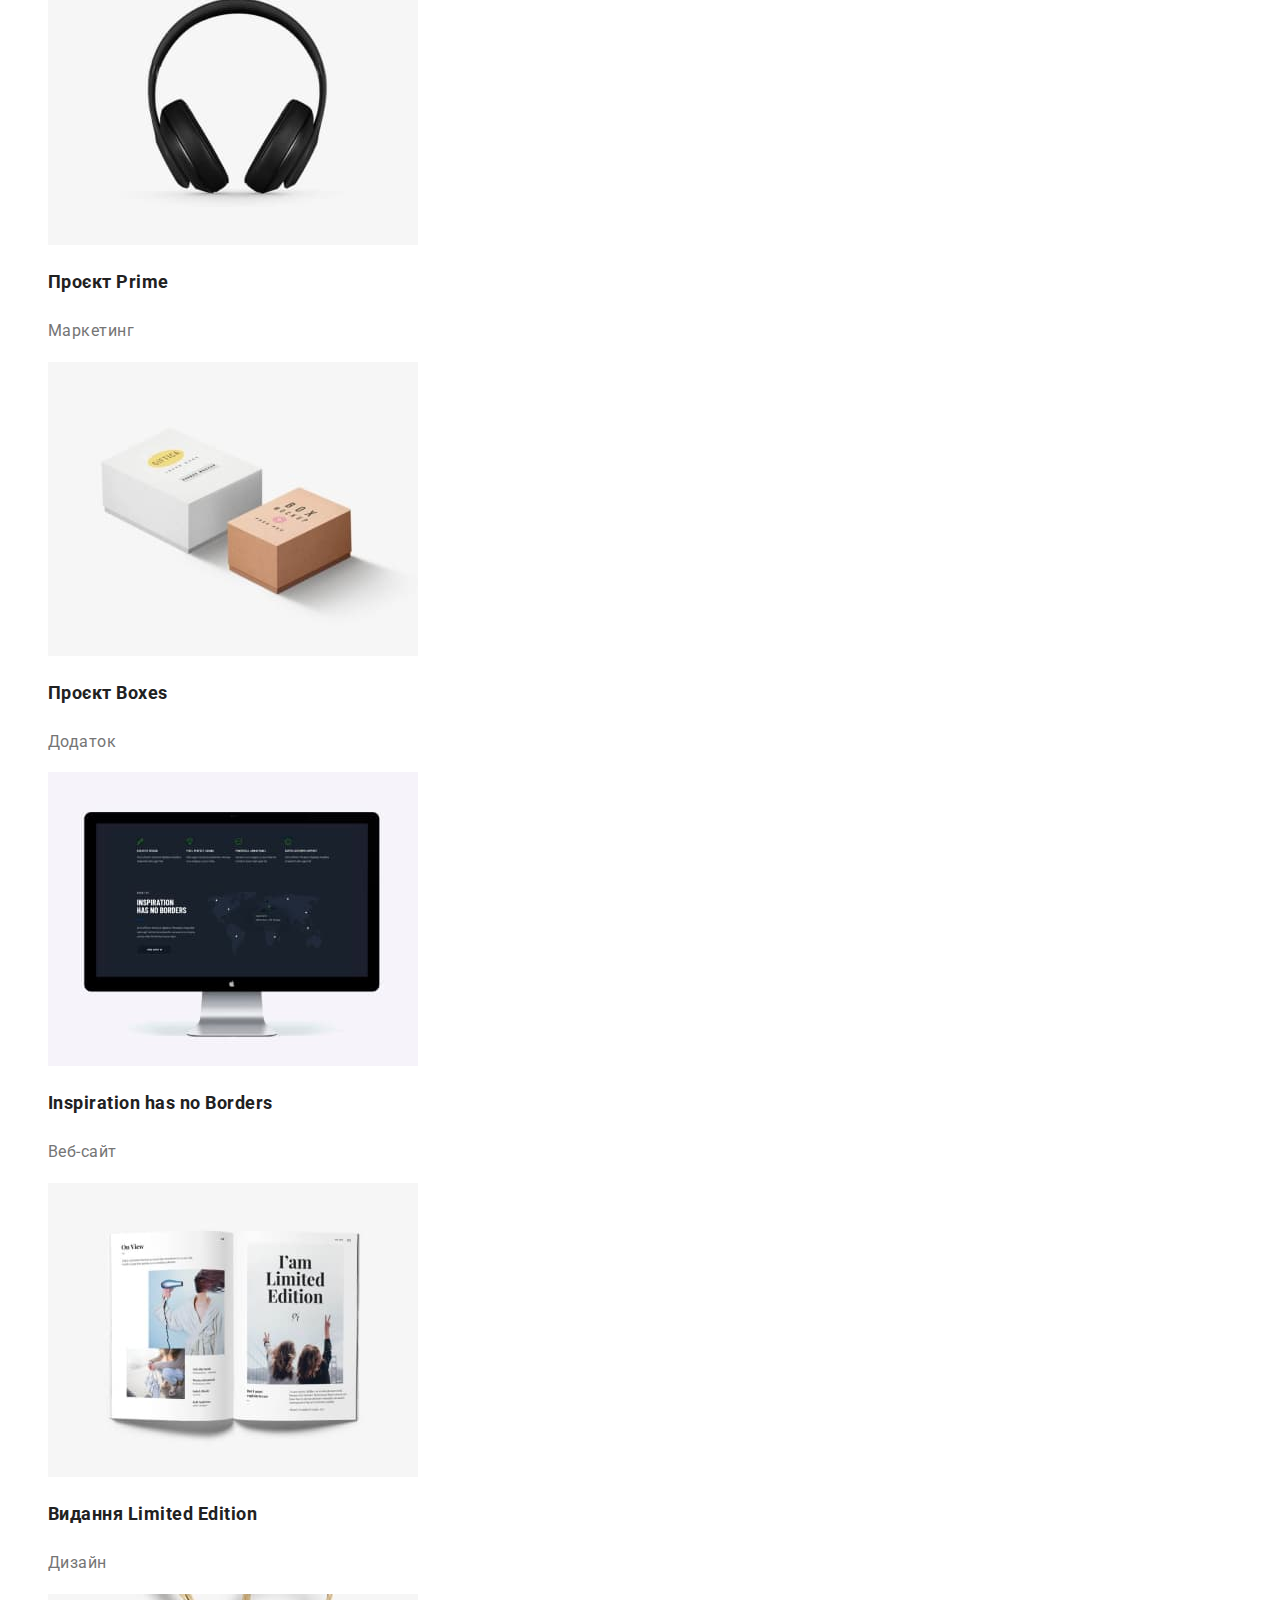
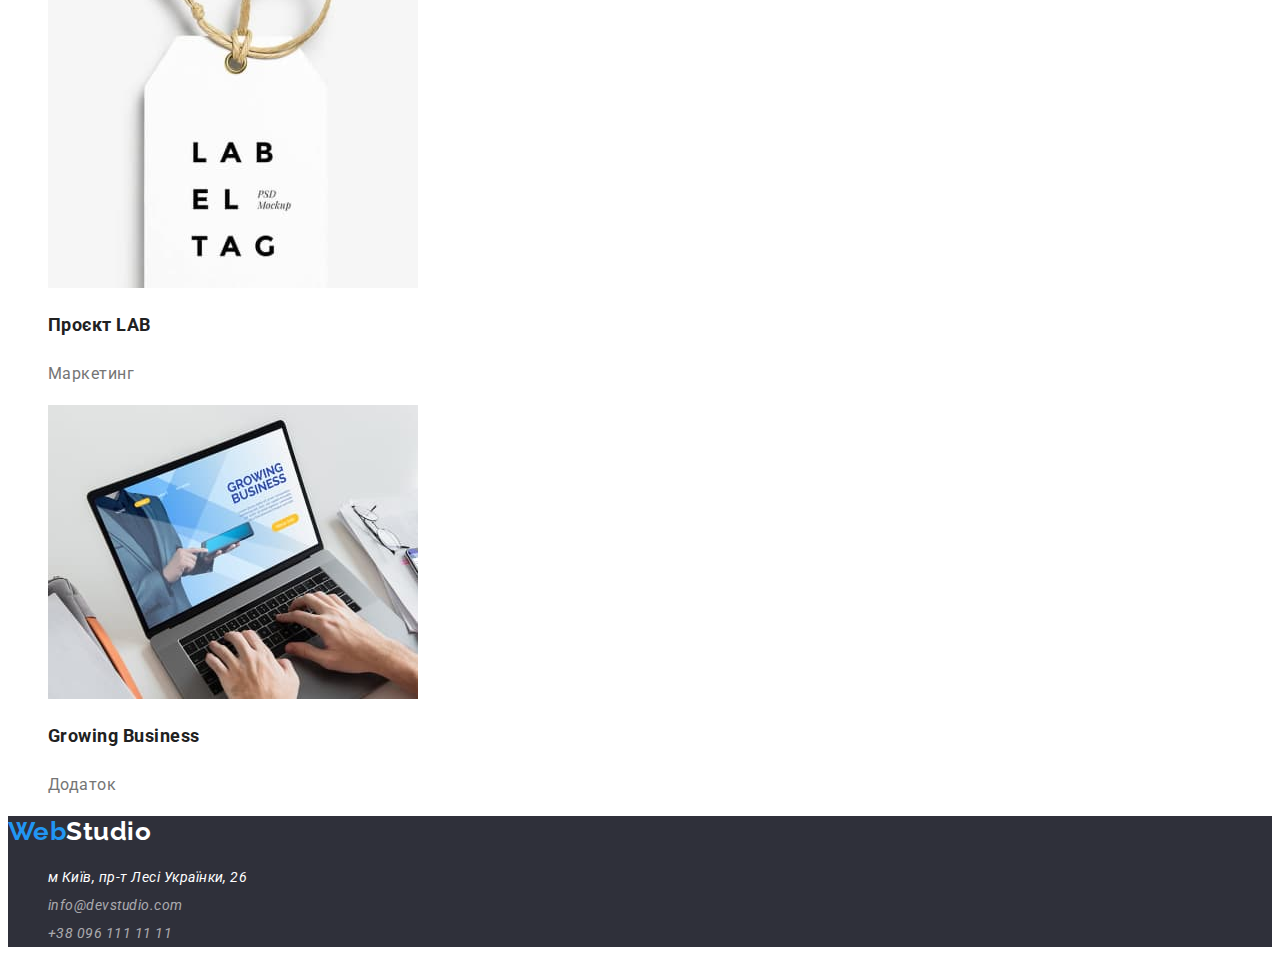
==== commit 0a7d08d3: "сщьу ещ ьфшт )" ====
--- a/portfolio.html
+++ b/portfolio.html
@@ -15,21 +15,21 @@
         <header>
             <nav>
                 <a href="./index.html" class="logo"><span class="logo-web">Web</span><span class="logo-studio">Studio</span></a>
-                <ul>
-                    <li><a href="./index.html" class="head-nav">Студія</a></li>
-                    <li><a href="./portfolio.html" class="head-nav">Портфоліо</a></li>
-                    <li><a href="" class="head-nav">Контакти</a></li>
+                <ul class="head-nav">
+                    <li class="head-filtr"><a href="./index.html" class="head-nav">Студія</a></li>
+                    <li class="head-filtr"><a href="./portfolio.html" class="head-nav">Портфоліо</a></li>
+                    <li class="head-filtr"><a href="" class="head-nav">Контакти</a></li>
                 </ul>
             </nav>
             <ul class="contact">
-                <li><a href="mailto:info@devstudio.com" class="head-nav-blu">info@devstudio.com</a></li>
-                <li><a href="tel:+380961111111" class="telephone-number">+38 096 111 11 11</a></li>
+                <li><a href="mailto:info@devstudio.com" class="head-nav">info@devstudio.com</a></li>
+                <li><a href="tel:+380961111111" class="head-nav-telephone">+38 096 111 11 11</a></li>
             </ul>
         </header>
         <!-- main -->
         <main>
             <!-- navigation -->
-            <ul>
+            <ul class="portfolio-filter">
                 <li><button type="button" class="button">Усі</button></li>
                 <li><button type="button" class="button">Веб-сайти</button></li>
                 <li><button type="button" class="button">Додатки</button></li>
@@ -39,63 +39,63 @@
             <!-- main content -->
             <ul>
                 <li>
-                    <a href="">
+                    <a href="" class="portfolio-contend">
                         <img src="./images/tehnockryak.jpg" alt="tehnockryak" width="370" class="portfolio-img">
                         <h2 class="portfolio-work">Технокряк</h2>
                         <p class="portfolio-text">Веб-сайт</p>
                     </a>
                 </li>
                 <li>
-                    <a href="">
+                    <a href="" class="portfolio-contend">
                         <img src="./images/poster.jpg" alt="poster" width="370" class="portfolio-img">
                         <h2 class="portfolio-work">Постер New Orlean vs Golden Star</h2>
                         <p class="portfolio-text">Дизайн</p>
                     </a>
                 </li>
                 <li>
-                    <a href="">
+                    <a href="" class="portfolio-contend">
                         <img src="./images/seafood.jpg" alt="seafood" width="370" class="portfolio-img">
                         <h2 class="portfolio-work">Ресторан Seafood</h2>
                         <p class="portfolio-text">Додаток</p>
                     </a>
                 </li>
                 <li>
-                    <a href="">
+                    <a href="" class="portfolio-contend">
                         <img src="./images/prime.jpg" alt="prime" width="370" class="portfolio-img">
                         <h2 class="portfolio-work">Проєкт Prime</h2>
                         <p class="portfolio-text">Маркетинг</p>
                     </a>
                 </li>
                 <li>
-                    <a href="">
+                    <a href="" class="portfolio-contend">
                         <img src="./images/boxes.jpg" alt="boxes" width="370" class="portfolio-img">
                         <h2 class="portfolio-work">Проєкт Boxes</h2>
                         <p class="portfolio-text">Додаток</p>
                     </a>
                 </li>
                 <li>
-                    <a href="">
+                    <a href="" class="portfolio-contend">
                         <img src="./images/inspiration.jpg" alt="inspiration" width="370" class="portfolio-img">
                         <h2 class="portfolio-work">Inspiration has no Borders</h2>
                         <p class="portfolio-text">Веб-сайт</p>
                     </a>
                 </li>
                 <li>
-                    <a href="">
+                    <a href="" class="portfolio-contend">
                         <img src="./images/izdanie.jpg" alt="izdanie" width="370" class="portfolio-img">
                         <h2 class="portfolio-work">Видання Limited Edition</h2>
                         <p class="portfolio-text">Дизайн</p>
                     </a>
                 </li>
                 <li>
-                    <a href="">
+                    <a href="" class="portfolio-contend">
                         <img src="./images/projekt-lab.jpg" alt="projekt-lab" width="370" class="portfolio-img">
                         <h2 class="portfolio-work">Проєкт LAB</h2>
                         <p class="portfolio-text">Маркетинг</p>
                     </a>
                 </li>
                 <li>
-                    <a href="">
+                    <a href="" class="portfolio-contend">
                         <img src="./images/growing-business.jpg" alt="growing-business" width="370" class="portfolio-img">
                         <h2 class="portfolio-work">Growing Business</h2>
                         <p class="portfolio-text">Додаток</p>
--- a/css/styles.css
+++ b/css/styles.css
@@ -3,6 +3,9 @@
     font-family: 'Raleway', sans-serif;
     font-family: 'Roboto', sans-serif;
     letter-spacing: 0.03em;
+}
+ul {
+    list-style: none;
 }
 
 /* header */
@@ -17,28 +20,43 @@
 .logo-web {
     color: #2196f3;
 }
+.logo-studio :hover,
+.logo-studio :active,
+.logo-studio :focus {
+    color: #212121;
+}
 /* head-nav */
 .head-nav,
 .contact {
-    color: #212121;
+    text-decoration: none;
     font-weight: 500;
     font-size: 14px;
     line-height: 1.14;
     letter-spacing: 0.02em;
-    text-decoration: none;
+    color: #212121;
 }
-.head-nav :focus, :hover, :active{
+.head-filtr :focus,
+.head-filtr :hover,
+.head-filtr :active{
+    color: #2196F3;
+}
+.contact :hover,
+.contact :focus,
+.contact :active {
     color: #2196F3;
 }
 
-.telephone-number {
+
+.head-nav-telephone {
+    text-decoration: none;
     color: #757575;
     font-weight: 500;
     font-size: 14px;
     line-height: 1.14;
     letter-spacing: 0.02em;
-    text-decoration: none;
 }
+
+
 
 /* footer  */
 footer {
@@ -65,17 +83,27 @@
 }
 
 /* portfolio main */
+.portfolio-filter :active,
+.portfolio-filter :hover,
+.portfolio-filter :focus {
+    color: #ffffff;
+    background-color: #2196F3;
+}
 
 .button {
     font-size: 16px;
     line-height: 1.62;
-}
-.button :hover, :focus {
-    font-size: 16px;
-    line-height: 1.62;
+    cursor: pointer;
+    background: #F5F4FA;
+    border: 0;
 }
 
-
+.portfolio-mainn {
+    text-decoration: none;
+}
+.portfolio-contend {
+    text-decoration: none;
+}
 .portfolio-img {
     width: 370px;
     height: 294px;
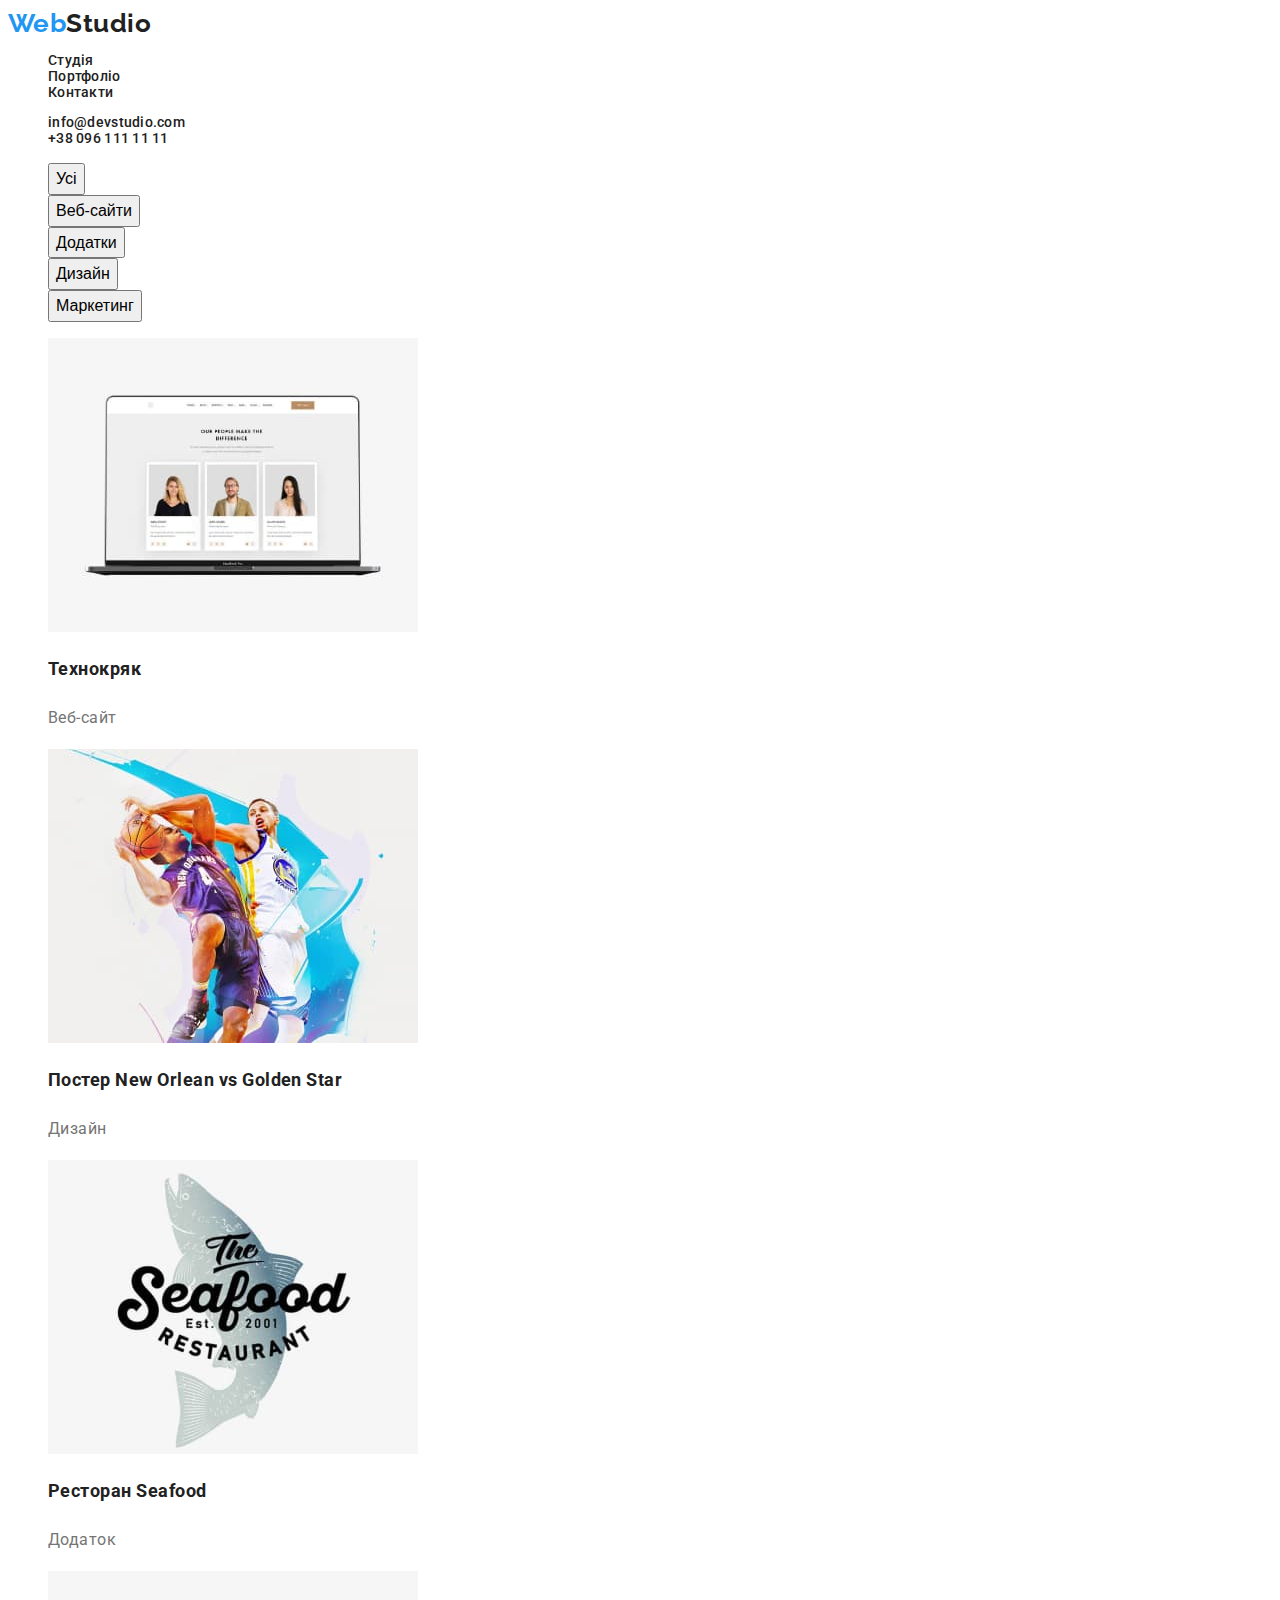
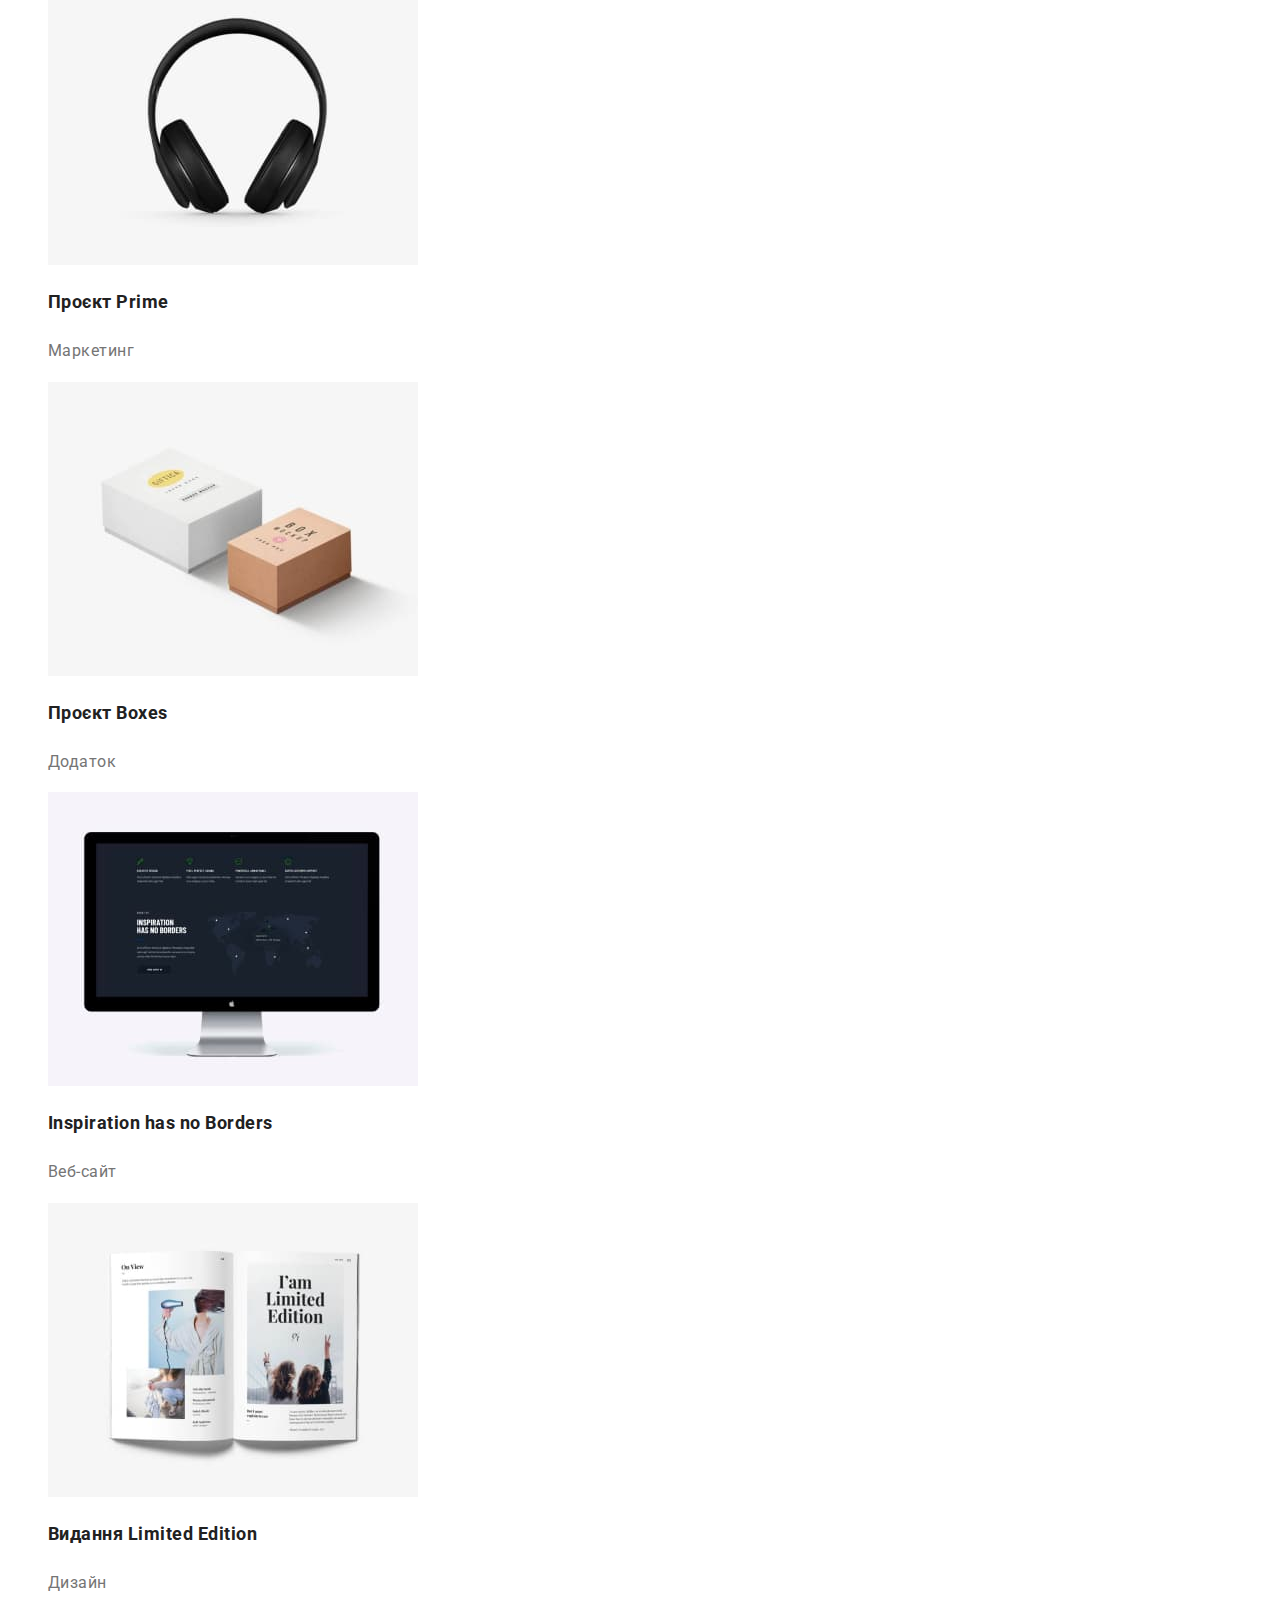
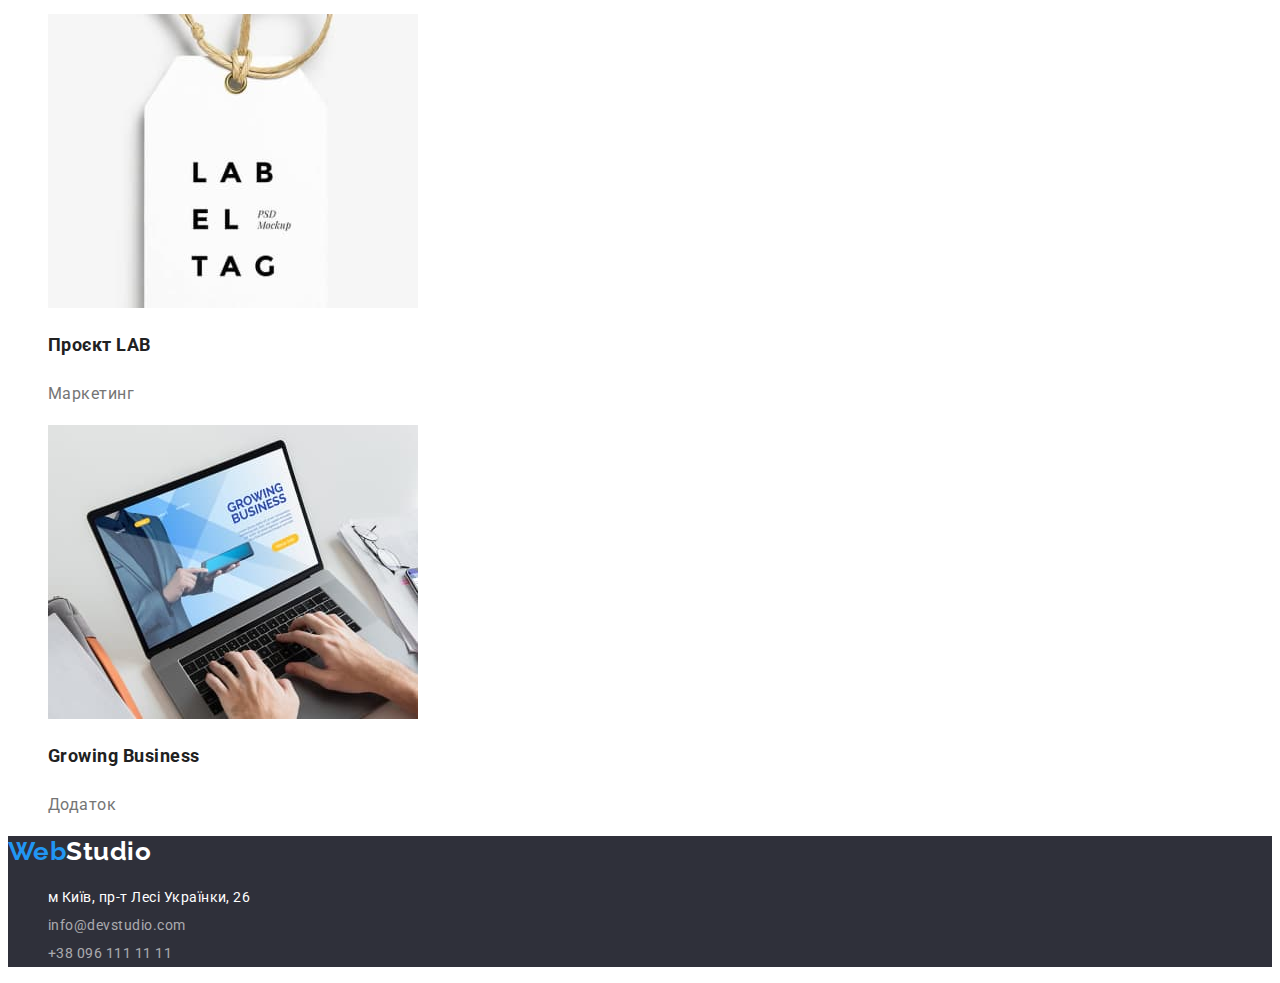
==== commit 5b9c5046: "срфтпу1" ====
--- a/portfolio.html
+++ b/portfolio.html
@@ -23,23 +23,24 @@
             </nav>
             <ul class="contact">
                 <li><a href="mailto:info@devstudio.com" class="head-nav">info@devstudio.com</a></li>
-                <li><a href="tel:+380961111111" class="head-nav-telephone">+38 096 111 11 11</a></li>
+                <li><a href="tel:+380961111111" class="head-nav">+38 096 111 11 11</a></li>
             </ul>
         </header>
         <!-- main -->
         <main>
             <!-- navigation -->
-            <ul class="portfolio-filter">
-                <li><button type="button" class="button">Усі</button></li>
-                <li><button type="button" class="button">Веб-сайти</button></li>
-                <li><button type="button" class="button">Додатки</button></li>
-                <li><button type="button" class="button">Дизайн</button></li>
-                <li><button type="button" class="button">Маркетинг</button></li>
-            </ul>
+            <section>
+                <ul class="portfolio-filter">
+                    <li><button type="button" class="button">Усі</button></li>
+                    <li><button type="button" class="button">Веб-сайти</button></li>
+                    <li><button type="button" class="button">Додатки</button></li>
+                    <li><button type="button" class="button">Дизайн</button></li>
+                    <li><button type="button" class="button">Маркетинг</button></li>
+                </ul>
             <!-- main content -->
-            <ul>
-                <li>
-                    <a href="" class="portfolio-contend">
+                <ul>
+                    <li>
+                        <a href="" class="portfolio-contend">
                         <img src="./images/tehnockryak.jpg" alt="tehnockryak" width="370" class="portfolio-img">
                         <h2 class="portfolio-work">Технокряк</h2>
                         <p class="portfolio-text">Веб-сайт</p>
@@ -96,18 +97,21 @@
                 </li>
                 <li>
                     <a href="" class="portfolio-contend">
-                        <img src="./images/growing-business.jpg" alt="growing-business" width="370" class="portfolio-img">
+                        <img src="./images/growing-business.jpg" alt="growing-business" width="370"
+                            class="portfolio-img">
                         <h2 class="portfolio-work">Growing Business</h2>
                         <p class="portfolio-text">Додаток</p>
                     </a>
                 </li>
             </ul>
+            </section>
         </main>
         <footer>
             <a href="./index.html" class="logo"><span class="logo-web">Web</span><span class="footer-studio">Studio</span></a>
             <address>
                 <ul>
-                    <li><a href=«посилання на google map" target="_blank" rel="noopener noreferrer" class="footer-adress">м Київ, пр-т Лесі Українки, 26</a></li>
+                    <li><a href="https://www.facebook.com/" target="_blank" rel="noreferrer noopener" class="footer-adress">м Київ, пр-т Лесі
+                            Українки, 26</a></li>
                     <li><a href="mailto:info@devstudio.com" class="footer-contact">info@devstudio.com</a></li>
                     <li><a href="tel:+380961111111" class="footer-contact">+38 096 111 11 11</a></li>
                 </ul>
--- a/css/styles.css
+++ b/css/styles.css
@@ -1,6 +1,14 @@
+:root {
+    --hover-text-color:#2196f3;
+    --primary-text-color: #212121;
+    --secondary-text-color:#757575;
+    --web-color:#2196f3;
+    --back-color:#2F303A;
+    --button-hero-color:#2196f3;
+    --hero-text-color:#ffffff;
+}
 body {
-    color: #212121;
-    font-family: 'Raleway', sans-serif;
+    color: var(--primary-text-color);
     font-family: 'Roboto', sans-serif;
     letter-spacing: 0.03em;
 }
@@ -11,20 +19,16 @@
 /* header */
 .logo {
     font-family: 'Raleway';
-    color: #212121;
+    color: var(--primary-text-color);
     font-weight: 700;
     font-size: 26px;
     line-height: 1.19;
     text-decoration: none;
 }
 .logo-web {
-    color: #2196f3;
+    color: var(--web-color);
 }
-.logo-studio :hover,
-.logo-studio :active,
-.logo-studio :focus {
-    color: #212121;
-}
+
 /* head-nav */
 .head-nav,
 .contact {
@@ -33,69 +37,65 @@
     font-size: 14px;
     line-height: 1.14;
     letter-spacing: 0.02em;
-    color: #212121;
+    color: var(--primary-text-color);
 }
 .head-filtr :focus,
 .head-filtr :hover,
 .head-filtr :active{
-    color: #2196F3;
+    color: var(--hover-text-color)
 }
 .contact :hover,
 .contact :focus,
 .contact :active {
-    color: #2196F3;
+    color: var(--hover-text-color)
 }
-
-
-.head-nav-telephone {
-    text-decoration: none;
-    color: #757575;
-    font-weight: 500;
-    font-size: 14px;
-    line-height: 1.14;
-    letter-spacing: 0.02em;
-}
-
-
 
 /* footer  */
 footer {
-    background-color: #2F303A;
+    background-color: var(--back-color);
 }
 .footer-contact {
     color: rgba(255, 255, 255, 0.6);
+    font-style: normal;
     font-size: 14px;
     line-height: 2;
     text-decoration: none;
 }
+.footer-contact :focus,
+.footer-contact :hover {
+    color: var(--hover-text-color)
+}
 .footer-adress {
     text-decoration: none;
+    font-style: normal;
     font-weight: 400;
     font-size: 14px;
     line-height: 2;
-    color:#ffffff
+    color:var(--hero-text-color);
+}
+.footer-adress :hover,
+.footer-adress :focus {
+    color: var(--hover-text-color)
 }
 .footer-studio {
+    font-style: normal;
     font-weight: 700;
     font-size: 26px;
     line-height: 1.19;
-    color:#ffffff
+    color:var(--hero-text-color)
 }
 
 /* portfolio main */
 .portfolio-filter :active,
 .portfolio-filter :hover,
 .portfolio-filter :focus {
-    color: #ffffff;
-    background-color: #2196F3;
+    color: var(--hero-text-color);
 }
 
 .button {
     font-size: 16px;
     line-height: 1.62;
     cursor: pointer;
-    background: #F5F4FA;
-    border: 0;
 }
 
 .portfolio-mainn {
@@ -111,7 +111,7 @@
     top: 262px;
 }
 .portfolio-work {
-    color: #212121;
+    color: var(--primary-text-color);
     font-weight: 700;
     font-size: 18px;
     line-height: 2;
@@ -121,9 +121,57 @@
     font-family: 'Roboto';
     font-size: 16px;
     line-height: 1.87;
-    color: #757575;
+    color: var(--secondary-text-color);
     text-decoration: none;
 }
 
 
-/* main-page */+/* main-page */
+
+.main-section {
+    background: var(--back-color);
+}
+.top-text {
+    font-weight: 900;
+    font-size: 44px;
+    line-height: 1.36;
+    color: var(--hero-text-color);
+    text-transform: capitalize;
+}
+.button-hero {
+    font-weight: 700;
+    font-size: 16px;
+    line-height: 1.87;
+    color: var(--hero-text-color);
+    background-color:var(--button-hero-color);
+}
+
+.mid-work {
+    font-weight: 700;
+    font-size: 14px;
+    line-height: 1.14;
+}
+.mid-text {
+    font-weight: 400;
+    font-size: 14px;
+    line-height: 1.71;
+    color: var(--secondary-text-color);
+}
+
+.main-head-text {
+    font-weight: 700;
+    font-size: 36px;
+    line-height: 1.16;
+}
+/* наша команда  */
+.team-name {
+    font-weight: 500;
+    font-size: 16px;
+    line-height: 1.18;
+    color: var(--primary-text-color);
+}
+.team-profession {
+    font-size: 16px;
+    line-height: 1.18px;
+    color: var(--secondary-text-color);
+}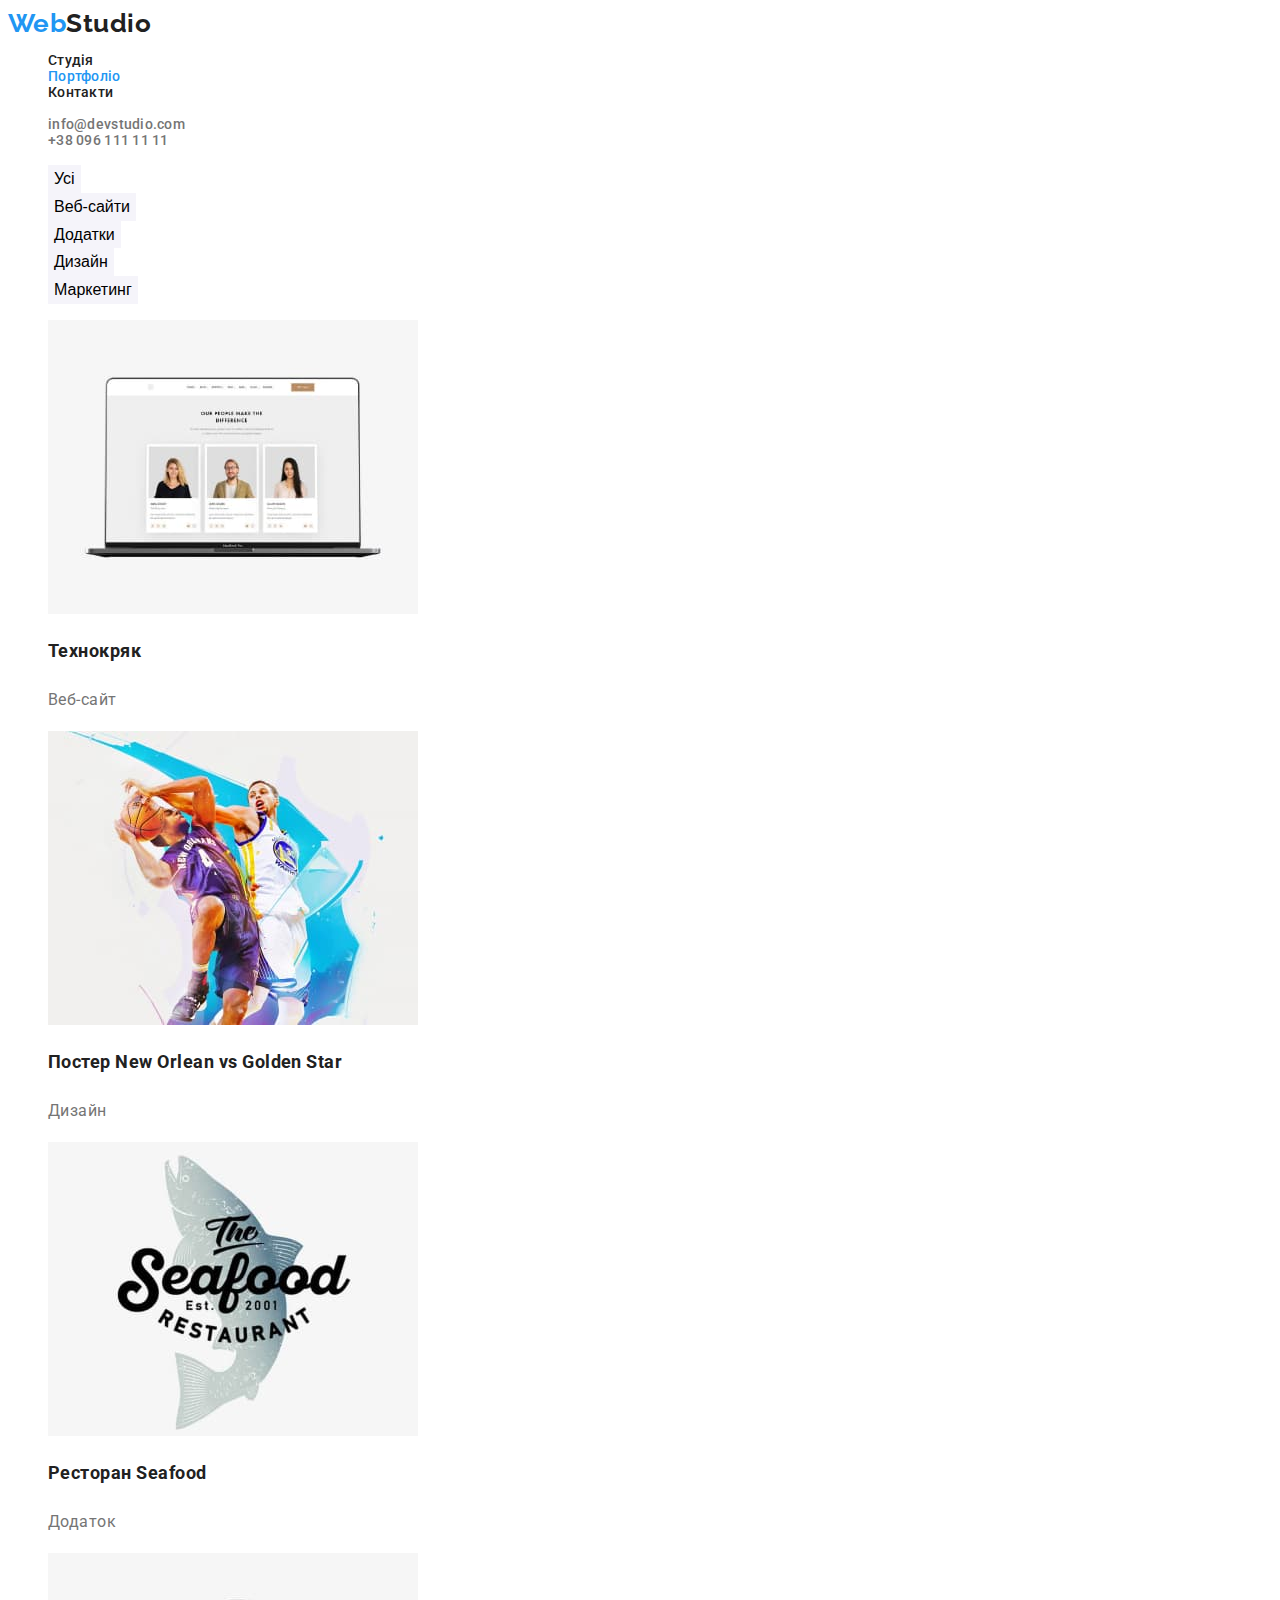
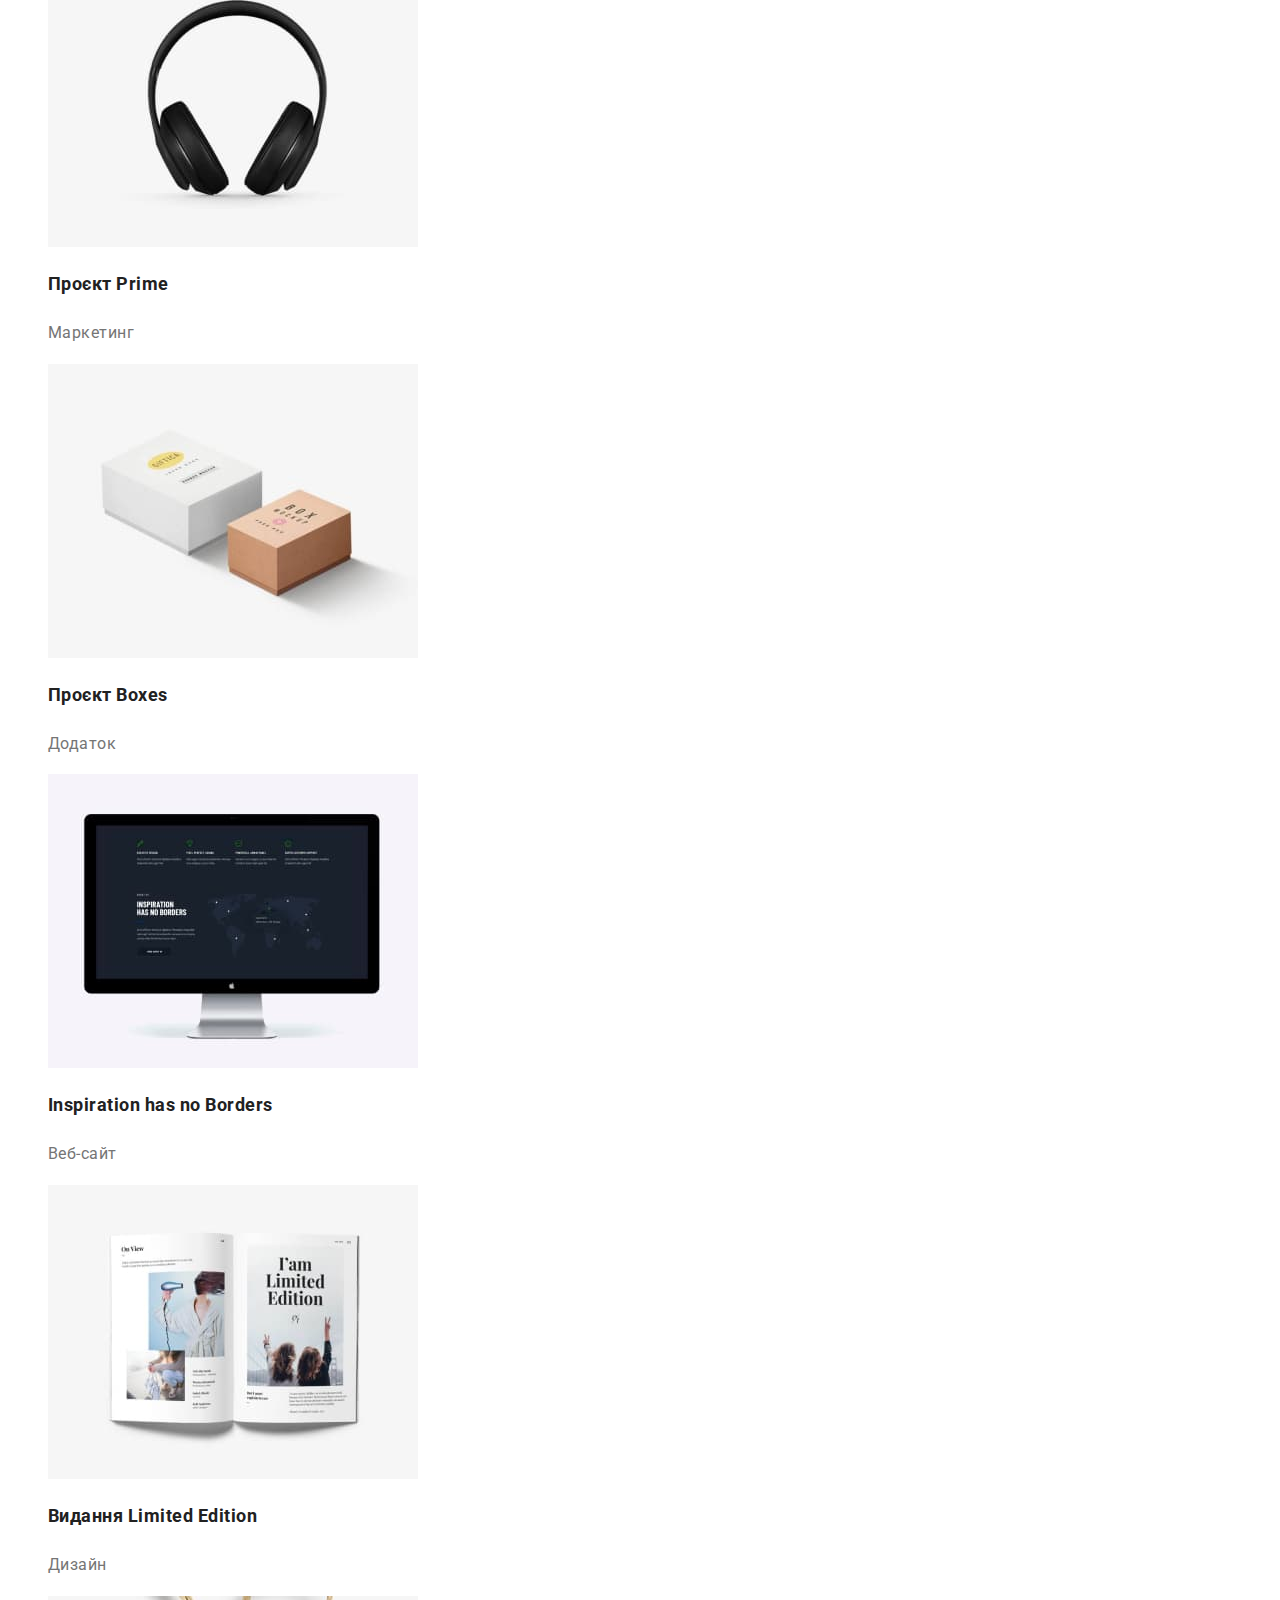
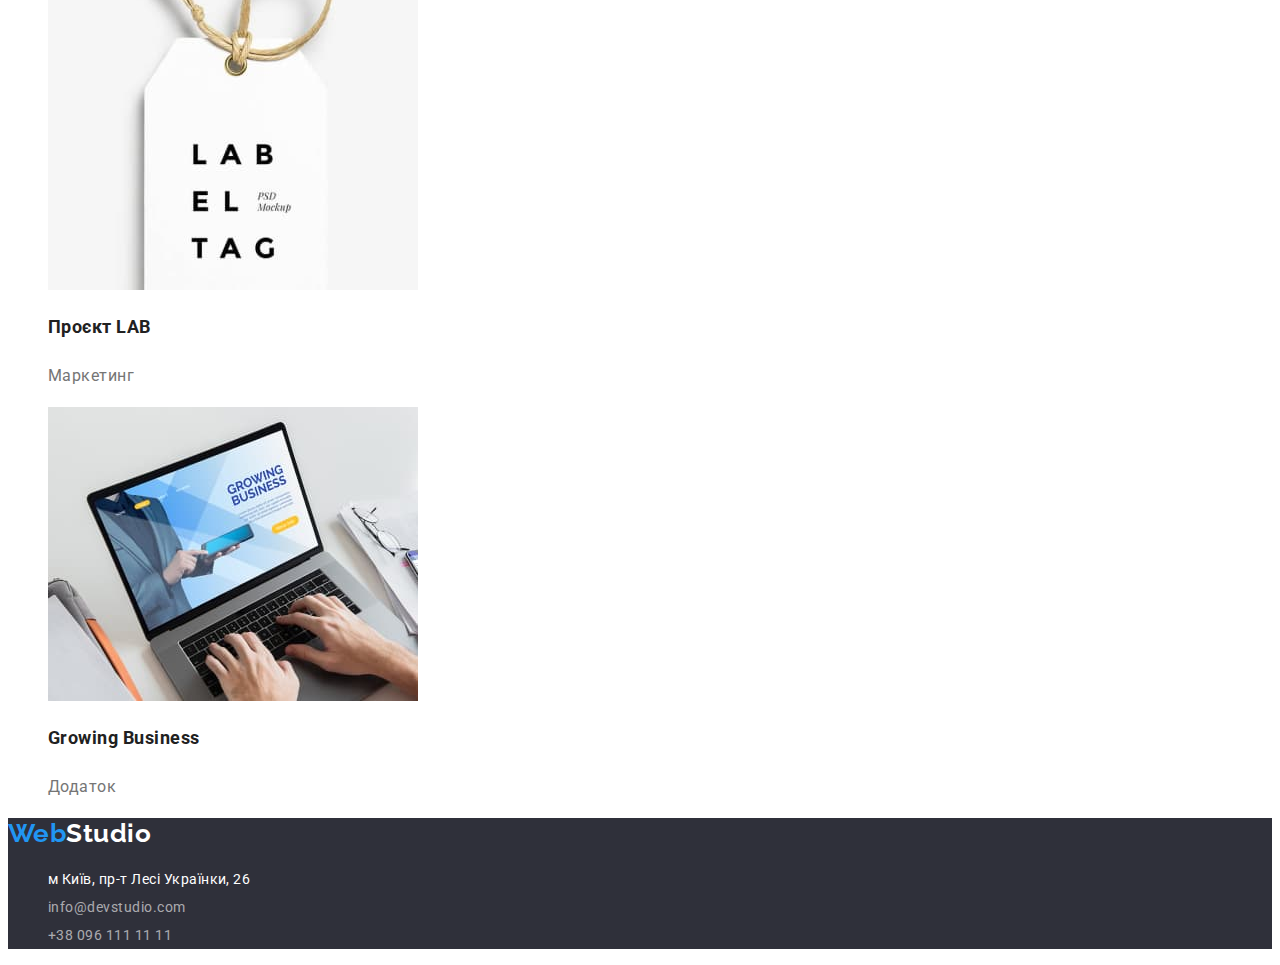
==== commit e2251c9b: "misstake" ====
--- a/portfolio.html
+++ b/portfolio.html
@@ -17,25 +17,25 @@
                 <a href="./index.html" class="logo"><span class="logo-web">Web</span><span class="logo-studio">Studio</span></a>
                 <ul class="head-nav">
                     <li class="head-filtr"><a href="./index.html" class="head-nav">Студія</a></li>
-                    <li class="head-filtr"><a href="./portfolio.html" class="head-nav">Портфоліо</a></li>
+                    <li class="head-filtr"><a href="./portfolio.html" class="active-page">Портфоліо</a></li>
                     <li class="head-filtr"><a href="" class="head-nav">Контакти</a></li>
                 </ul>
             </nav>
-            <ul class="contact">
-                <li><a href="mailto:info@devstudio.com" class="head-nav">info@devstudio.com</a></li>
-                <li><a href="tel:+380961111111" class="head-nav">+38 096 111 11 11</a></li>
+            <ul>
+                <li class="contact"><a href="mailto:info@devstudio.com" class="contact">info@devstudio.com</a></li>
+                <li class="contact"><a href="tel:+380961111111" class="contact">+38 096 111 11 11</a></li>
             </ul>
         </header>
         <!-- main -->
         <main>
             <!-- navigation -->
             <section>
-                <ul class="portfolio-filter">
-                    <li><button type="button" class="button">Усі</button></li>
-                    <li><button type="button" class="button">Веб-сайти</button></li>
-                    <li><button type="button" class="button">Додатки</button></li>
-                    <li><button type="button" class="button">Дизайн</button></li>
-                    <li><button type="button" class="button">Маркетинг</button></li>
+                <ul>
+                    <li class="portfolio-filter"><button type="button" class="button">Усі</button></li>
+                    <li class="portfolio-filter"><button type="button" class="button">Веб-сайти</button></li>
+                    <li class="portfolio-filter"><button type="button" class="button">Додатки</button></li>
+                    <li class="portfolio-filter"><button type="button" class="button">Дизайн</button></li>
+                    <li class="portfolio-filter"><button type="button" class="button">Маркетинг</button></li>
                 </ul>
             <!-- main content -->
                 <ul>
@@ -110,10 +110,10 @@
             <a href="./index.html" class="logo"><span class="logo-web">Web</span><span class="footer-studio">Studio</span></a>
             <address>
                 <ul>
-                    <li><a href="https://www.facebook.com/" target="_blank" rel="noreferrer noopener" class="footer-adress">м Київ, пр-т Лесі
+                    <li class="footer-list"><a href="" target="_blank" rel="noreferrer noopener" class="footer-adress">м Київ, пр-т Лесі
                             Українки, 26</a></li>
-                    <li><a href="mailto:info@devstudio.com" class="footer-contact">info@devstudio.com</a></li>
-                    <li><a href="tel:+380961111111" class="footer-contact">+38 096 111 11 11</a></li>
+                    <li class="footer-list"><a href="mailto:info@devstudio.com" class="footer-contact">info@devstudio.com</a></li>
+                    <li class="footer-list"><a href="tel:+380961111111" class="footer-contact">+38 096 111 11 11</a></li>
                 </ul>
             </address>
         </footer>
--- a/css/styles.css
+++ b/css/styles.css
@@ -6,6 +6,8 @@
     --back-color:#2F303A;
     --button-hero-color:#2196f3;
     --hero-text-color:#ffffff;
+    --button-back-color: #F5F4FA;
+    --active-page-color:#2196f3;
 }
 body {
     color: var(--primary-text-color);
@@ -17,6 +19,14 @@
 }
 
 /* header */
+.active-page {
+    text-decoration: none;
+    font-weight: 500;
+    font-size: 14px;
+    line-height: 1.14;
+    letter-spacing: 0.02em;
+    color: var(--active-page-color);
+}
 .logo {
     font-family: 'Raleway';
     color: var(--primary-text-color);
@@ -30,15 +40,23 @@
 }
 
 /* head-nav */
-.head-nav,
+.head-nav {
+    text-decoration: none;
+    font-weight: 500;
+    font-size: 14px;
+    line-height: 1.14;
+    letter-spacing: 0.02em;
+    color: var(--primary-text-color);
+}
 .contact {
     text-decoration: none;
     font-weight: 500;
     font-size: 14px;
     line-height: 1.14;
     letter-spacing: 0.02em;
-    color: var(--primary-text-color);
-}
+    color: var(--secondary-text-color);
+}
+
 .head-filtr :focus,
 .head-filtr :hover,
 .head-filtr :active{
@@ -62,6 +80,7 @@
     text-decoration: none;
 }
 .footer-contact :focus,
+.footer-contact :active
 .footer-contact :hover {
     color: var(--hover-text-color)
 }
@@ -73,8 +92,9 @@
     line-height: 2;
     color:var(--hero-text-color);
 }
-.footer-adress :hover,
-.footer-adress :focus {
+.footer-list :hover,
+.footer-list :active,
+.footer-list :focus {
     color: var(--hover-text-color)
 }
 .footer-studio {
@@ -90,13 +110,18 @@
 .portfolio-filter :hover,
 .portfolio-filter :focus {
     color: var(--hero-text-color);
+    background-color: var(--hover-text-color);
 }
 
 .button {
     font-size: 16px;
     line-height: 1.62;
     cursor: pointer;
-}
+    background: var(--button-back-color);
+    border: 0;
+}
+
+
 
 .portfolio-mainn {
     text-decoration: none;
